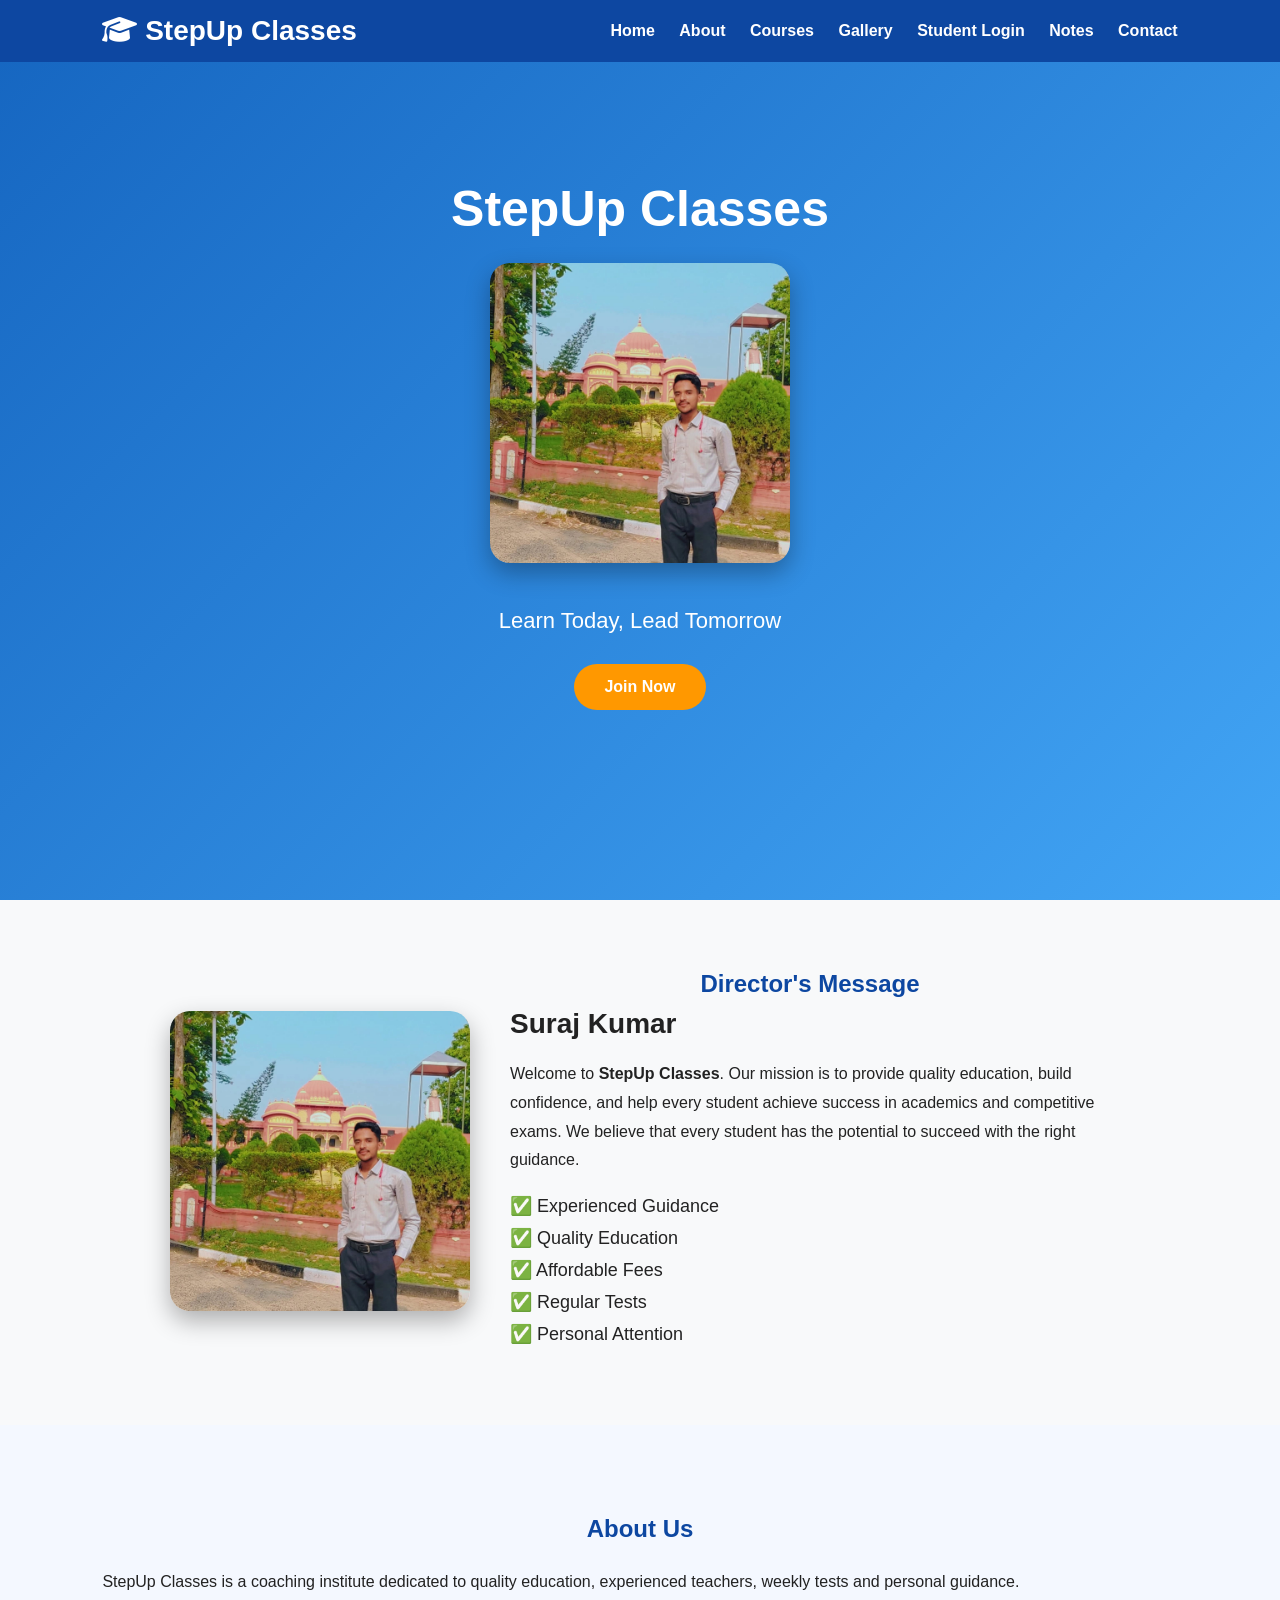
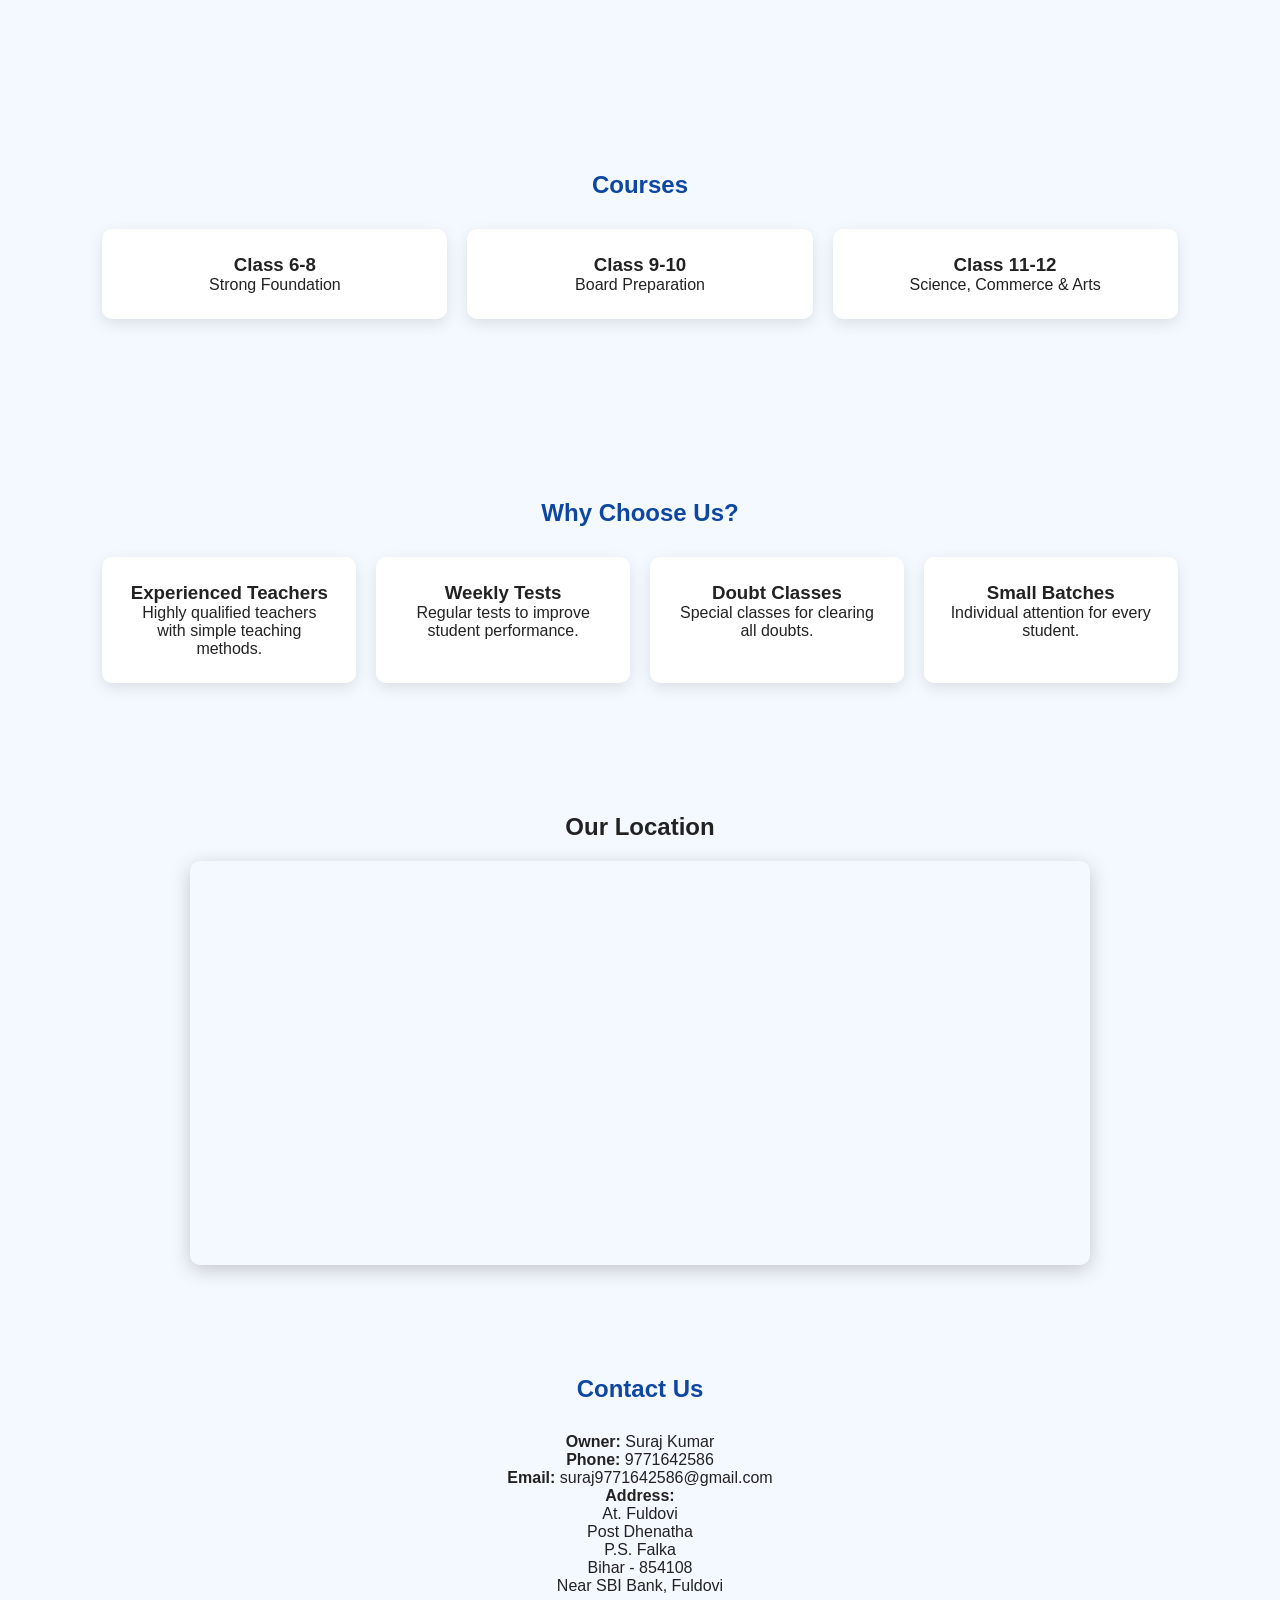
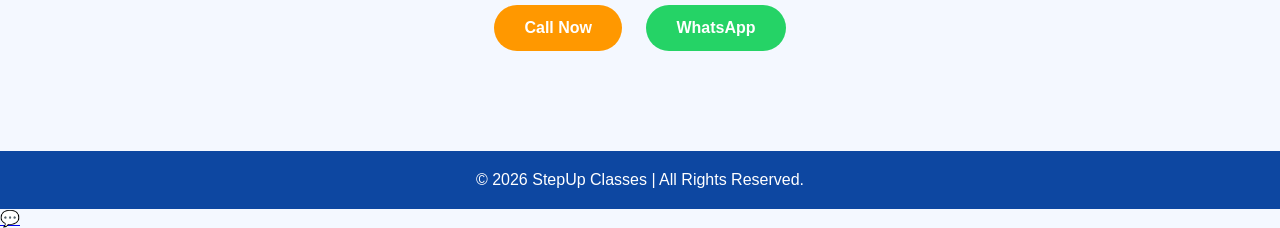
==== index.html @ 51f652c9 "Update index.html" ====
<!DOCTYPE html>
<html lang="en">
<head>
<meta charset="UTF-8">
<meta name="viewport" content="width=device-width, initial-scale=1.0">
<title>StepUp Classes | Coaching Institute</title>

<link rel="stylesheet" href="style.css">

<link rel="stylesheet"
href="https://cdnjs.cloudflare.com/ajax/libs/font-awesome/6.5.2/css/all.min.css">

</head>

<body>

<header>

<div class="logo">
<i class="fa-solid fa-graduation-cap"></i>
StepUp Classes
</div>
<nav>
<a href="#home">Home</a>
<a href="#about">About</a>
<a href="#courses">Courses</a>
<a href="gallery.html">Gallery</a>
<a href="login.html">Student Login</a>
<a href="notes.html">Notes</a>
<a href="#contact">Contact</a>
</nav>

</header>

<section class="hero" id="home">

<h1>StepUp Classes</h1>
<img src="WhatsApp Image 2026-07-27 at 7.44.07 PM.jpeg"
     alt="StepUp Classes"
     class="hero-image">
<p>
Learn Today, Lead Tomorrow
</p>

<a href="admission.html" class="btn">
Join Now
</a>

</section>
<section class="director">

<div class="director-image">
<img src="WhatsApp Image 2026-07-27 at 7.44.07 PM.jpeg" alt="Director">
</div>

<div class="director-content">
<h2>Director's Message</h2>

<h3>Suraj Kumar</h3>

<p>
Welcome to <strong>StepUp Classes</strong>.
Our mission is to provide quality education, build confidence,
and help every student achieve success in academics and competitive exams.
We believe that every student has the potential to succeed with the right guidance.
</p>

<ul>
<li>✅ Experienced Guidance</li>
<li>✅ Quality Education</li>
<li>✅ Affordable Fees</li>
<li>✅ Regular Tests</li>
<li>✅ Personal Attention</li>
</ul>

</div>

</section>
<section id="about">

<h2>About Us</h2>

<p>

StepUp Classes is a coaching institute dedicated to quality education, experienced teachers, weekly tests and personal guidance.

</p>

</section>

<section id="courses">

<h2>Courses</h2>

<div class="cards">

<div class="card">

<h3>Class 6-8</h3>

<p>

Strong Foundation

</p>

</div>

<div class="card">

<h3>Class 9-10</h3>

<p>

Board Preparation

</p>

</div>

<div class="card">

<h3>Class 11-12</h3>

<p>

Science, Commerce & Arts

</p>

</div>

</div>

</section><section id="features">

<h2>Why Choose Us?</h2>

<div class="cards">

<div class="card">
<h3>Experienced Teachers</h3>
<p>Highly qualified teachers with simple teaching methods.</p>
</div>

<div class="card">
<h3>Weekly Tests</h3>
<p>Regular tests to improve student performance.</p>
</div>

<div class="card">
<h3>Doubt Classes</h3>
<p>Special classes for clearing all doubts.</p>
</div>

<div class="card">
<h3>Small Batches</h3>
<p>Individual attention for every student.</p>
</div>

</div>

</section>

<h2 style="text-align:center; margin-top:40px;">Our Location</h2>

<div style="max-width:900px; margin:20px auto; border-radius:10px; overflow:hidden; box-shadow:0 5px 20px rgba(0,0,0,.2);">

<iframe
src="https://www.google.com/maps/embed?pb=!1m14!1m8!1m3!1d1498.0815189479695!2d87.39373389073462!3d25.626917360752053!3m2!1i1024!2i768!4f13.1!3m3!1m2!1s0x39f00300631150e9%3A0xb2e116ee1e59b1e3!2sSuraj%20place!5e1!3m2!1sen!2sin!4v1785159056121!5m2!1sen!2sin"
width="100%"
height="400"
style="border:0;"
allowfullscreen=""
loading="lazy"
referrerpolicy="strict-origin-when-cross-origin">
</iframe>

</div><section id="contact">

<h2>Contact Us</h2>

<p><strong>Owner:</strong> Suraj Kumar</p>

<p><strong>Phone:</strong> 9771642586</p>

<p><strong>Email:</strong> suraj9771642586@gmail.com</p>

<p>
<strong>Address:</strong><br>

At. Fuldovi<br>
Post Dhenatha<br>
P.S. Falka<br>
Bihar - 854108<br>
Near SBI Bank, Fuldovi

</p>

<a href="tel:9771642586" class="btn">Call Now</a>

<a href="https://wa.me/919771642586" class="btn whatsapp">WhatsApp</a>

</section>

<footer>

<p>© 2026 StepUp Classes | All Rights Reserved.</p>

</footer>

<script src="script.js"></script>
<a href="https://wa.me/919341167172" class="whatsapp-float" target="_blank">
    💬
</a>
</body>
</html>
---- style.css ----
*{
    margin:0;
    padding:0;
    box-sizing:border-box;
    font-family:Arial,sans-serif;
    scroll-behavior:smooth;
}

body{
    background:#f4f8ff;
    color:#222;
}

header{
    position:fixed;
    top:0;
    width:100%;
    background:#0d47a1;
    color:#fff;
    display:flex;
    justify-content:space-between;
    align-items:center;
    padding:15px 8%;
    z-index:1000;
}

.logo{
    font-size:28px;
    font-weight:bold;
}

nav a{
    color:#fff;
    text-decoration:none;
    margin-left:20px;
    font-weight:bold;
}

.hero{
    height:100vh;
    display:flex;
    flex-direction:column;
    justify-content:center;
    align-items:center;
    background:linear-gradient(135deg,#1565c0,#42a5f5);
    color:white;
    text-align:center;
    padding:20px;
}

.hero h1{
    font-size:50px;
}

.hero p{
    margin:20px 0;
    font-size:22px;
}

.btn{
    display:inline-block;
    padding:14px 30px;
    background:#ff9800;
    color:#fff;
    text-decoration:none;
    border-radius:30px;
    margin:10px;
    font-weight:bold;
}

.btn:hover{
    background:#e68900;
}

.whatsapp{
    background:#25D366;
}

section{
    padding:90px 8%;
}

section h2{
    text-align:center;
    color:#0d47a1;
    margin-bottom:30px;
}

.cards{
    display:grid;
    grid-template-columns:repeat(auto-fit,minmax(250px,1fr));
    gap:20px;
}

.card{
    background:white;
    padding:25px;
    border-radius:10px;
    box-shadow:0 5px 15px rgba(0,0,0,.1);
    text-align:center;
}

.card:hover{
    transform:translateY(-5px);
    transition:.3s;
}

#contact{
    text-align:center;
}

footer{
    background:#0d47a1;
    color:white;
    text-align:center;
    padding:20px;
}

@media(max-width:768px){

header{
flex-direction:column;
}

nav{
margin-top:10px;
}

nav a{
display:inline-block;
margin:8px;
}
.whatsapp-float{
position:fixed;
bottom:20px;
right:20px;
width:60px;
height:60px;
background:#25D366;
color:#fff;
border-radius:50%;
display:flex;
align-items:center;
justify-content:center;
font-size:30px;
text-decoration:none;
box-shadow:0 5px 15px rgba(0,0,0,.3);
z-index:999;
transition:.3s;
}

.whatsapp-float:hover{
transform:scale(1.1);
}
.hero h1{
font-size:35px;
}

}
.hero-image{
    display:block;
    width:300px;
    max-width:90%;
    margin:25px auto;
    border-radius:20px;
    box-shadow:0 10px 25px rgba(0,0,0,0.3);
}
.director{
display:flex;
align-items:center;
justify-content:center;
gap:40px;
padding:70px 10%;
flex-wrap:wrap;
background:#f8f9fa;
}

.director-image img{
width:300px;
border-radius:20px;
box-shadow:0 10px 25px rgba(0,0,0,.3);
}

.director-content{
max-width:600px;
}

.director-content h2{
color:#0d47a1;
margin-bottom:10px;
}

.director-content h3{
margin-bottom:20px;
font-size:28px;
}

.director-content p{
line-height:1.8;
margin-bottom:20px;
}

.director-content ul{
list-style:none;
padding:0;
}

.director-content li{
margin:10px 0;
font-size:18px;
}

@media(max-width:768px){
.director{
text-align:center;
}
.director-image img{
width:220px;
}
}
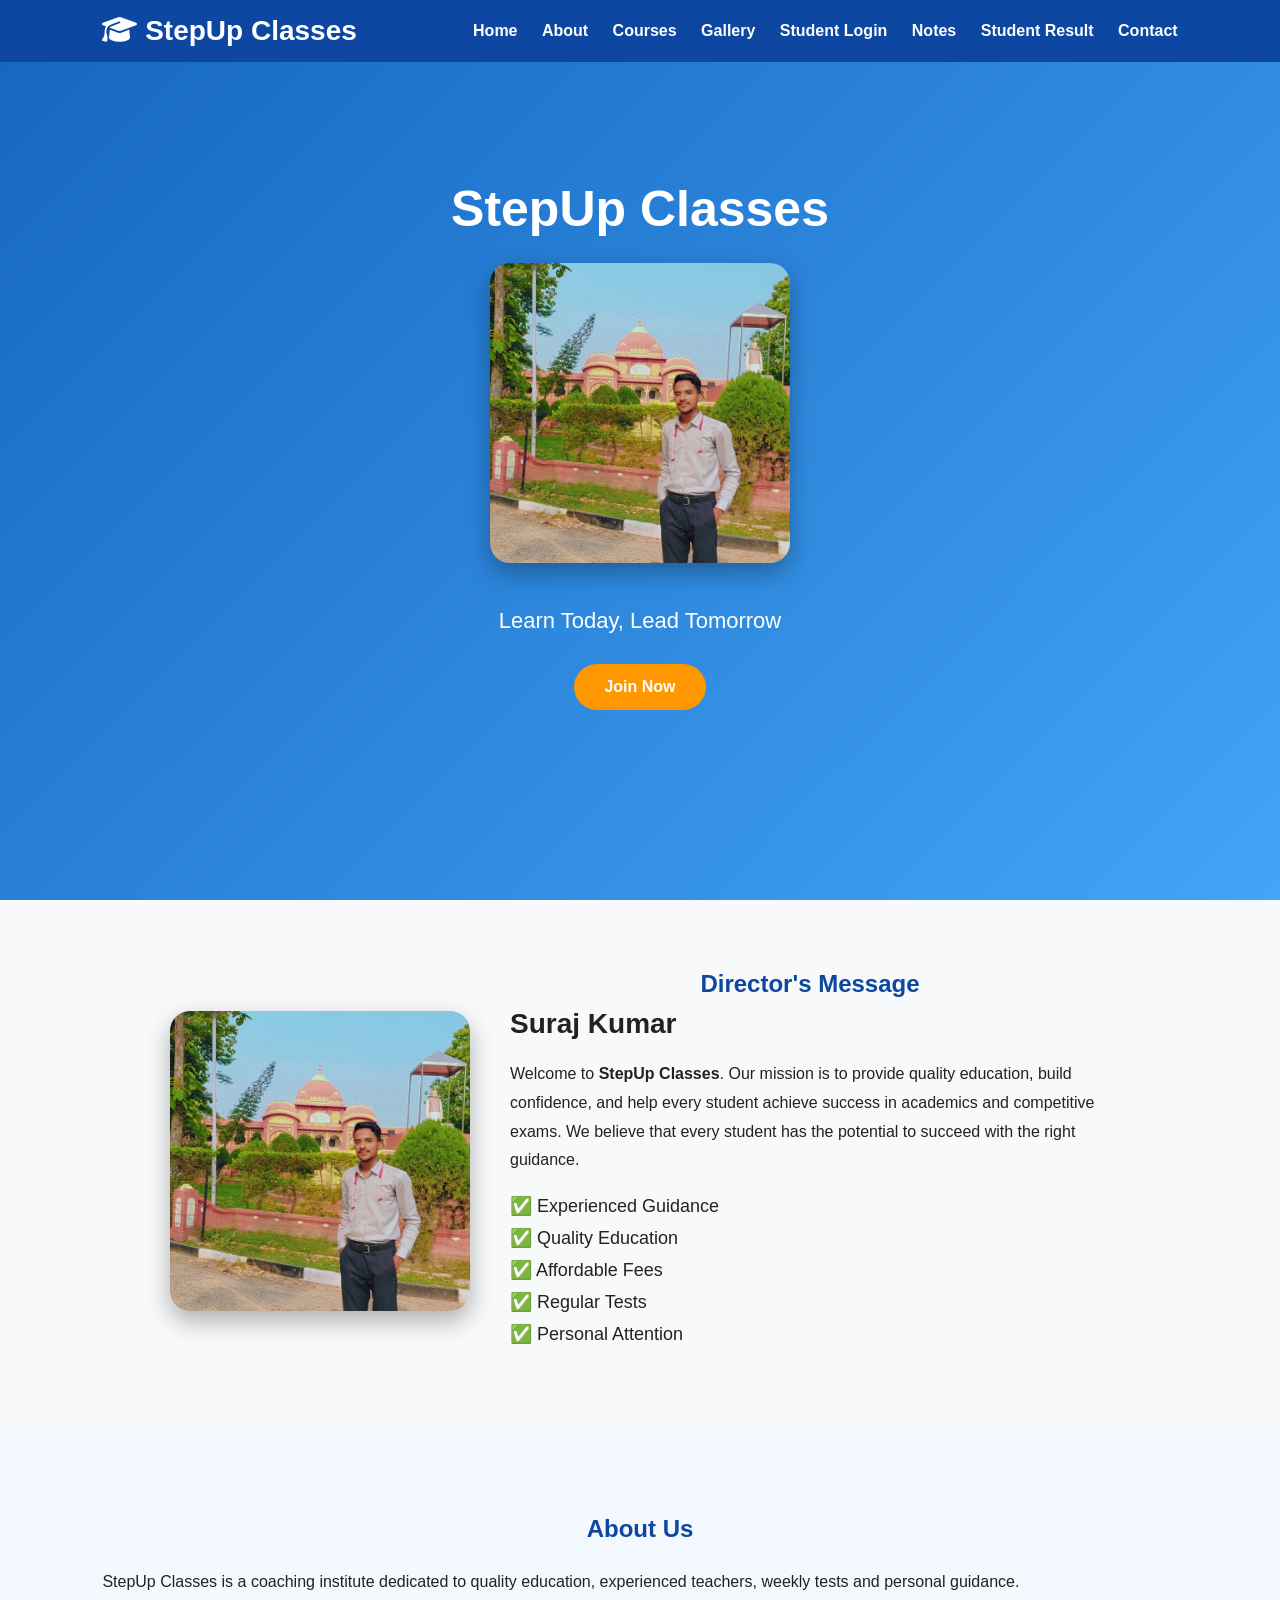
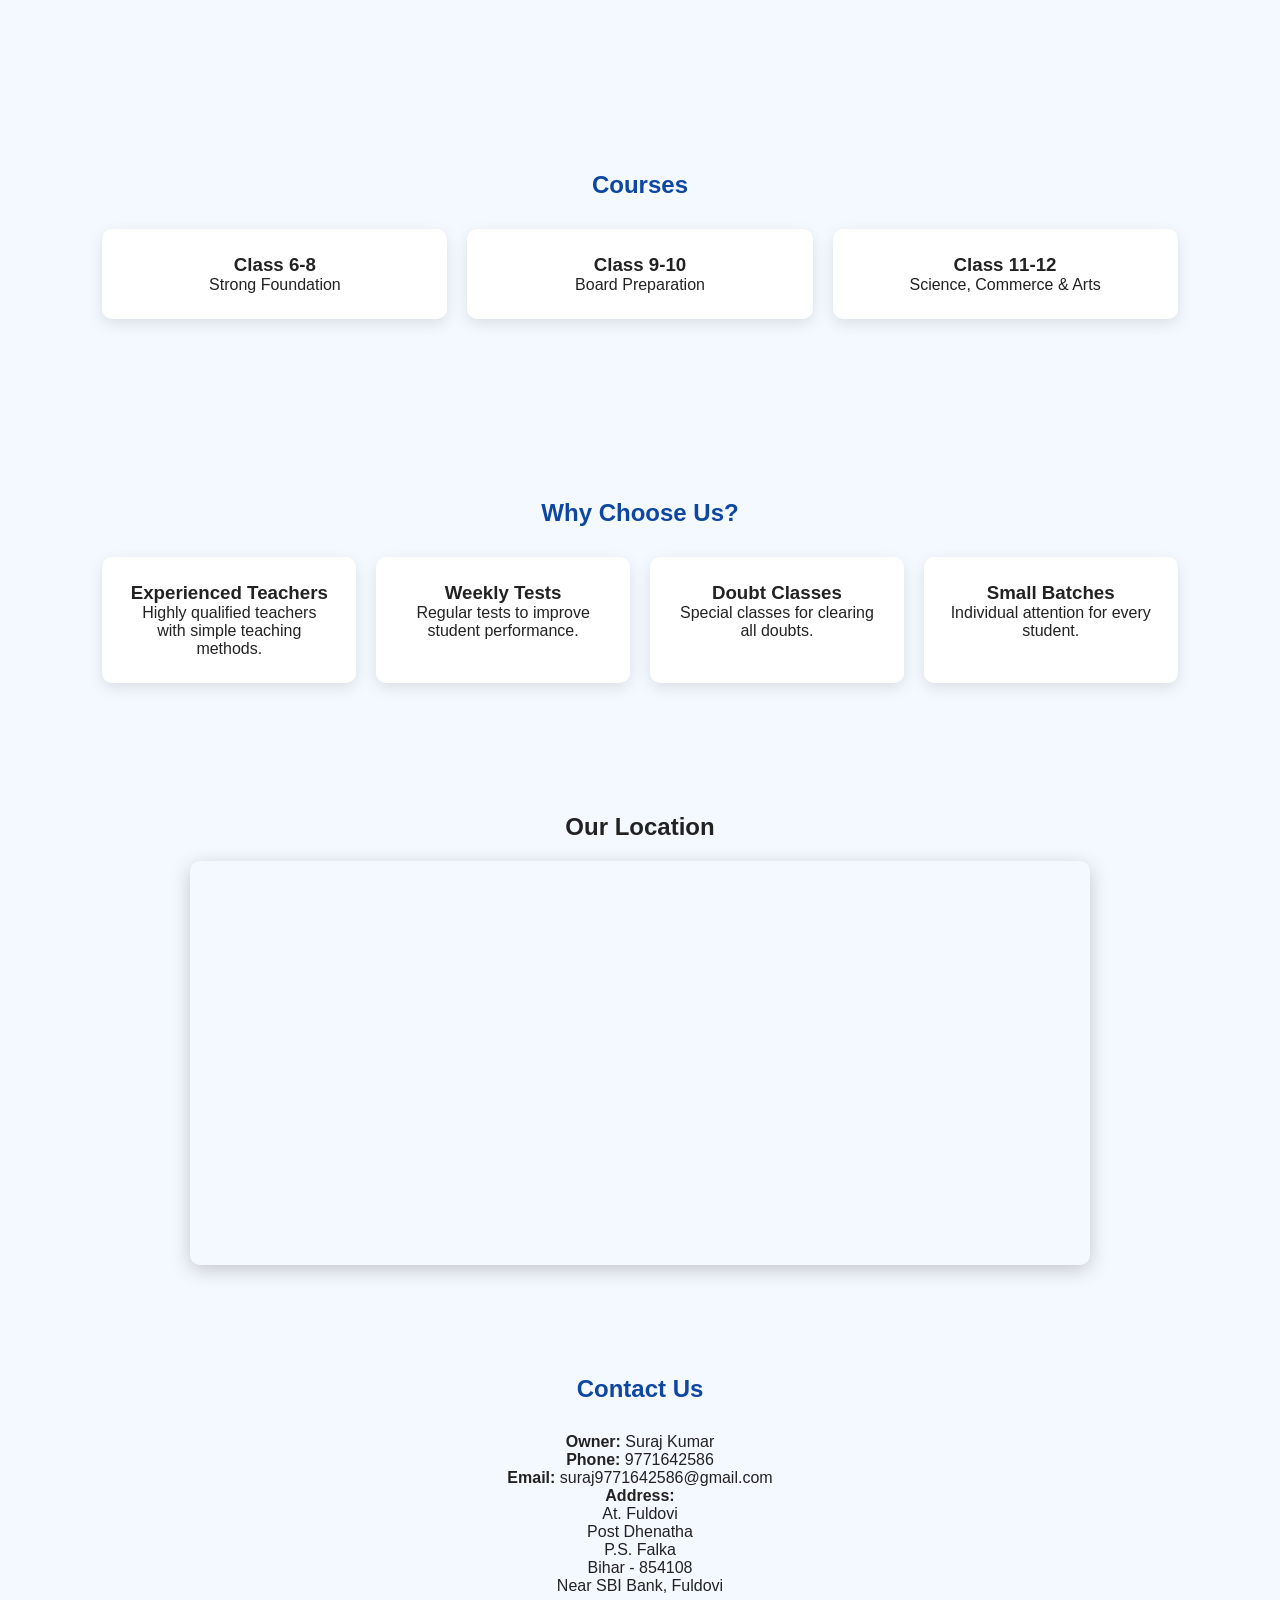
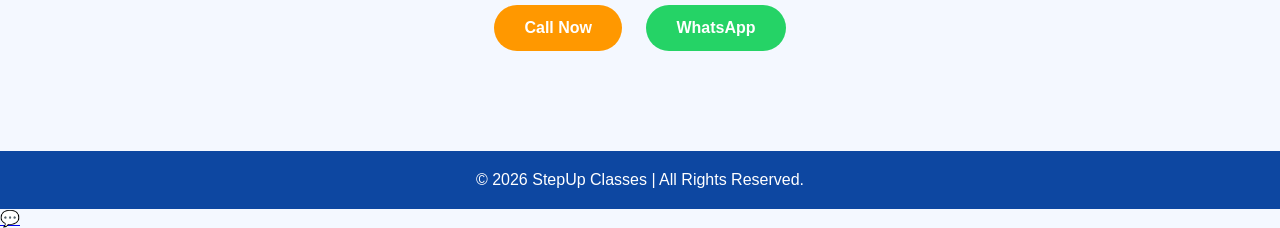
==== commit 5c45a3bf: "Update index.html" ====
--- a/index.html
+++ b/index.html
@@ -27,6 +27,7 @@
 <a href="gallery.html">Gallery</a>
 <a href="login.html">Student Login</a>
 <a href="notes.html">Notes</a>
+<a href="result.html">Student Result</a>
 <a href="#contact">Contact</a>
 </nav>
 
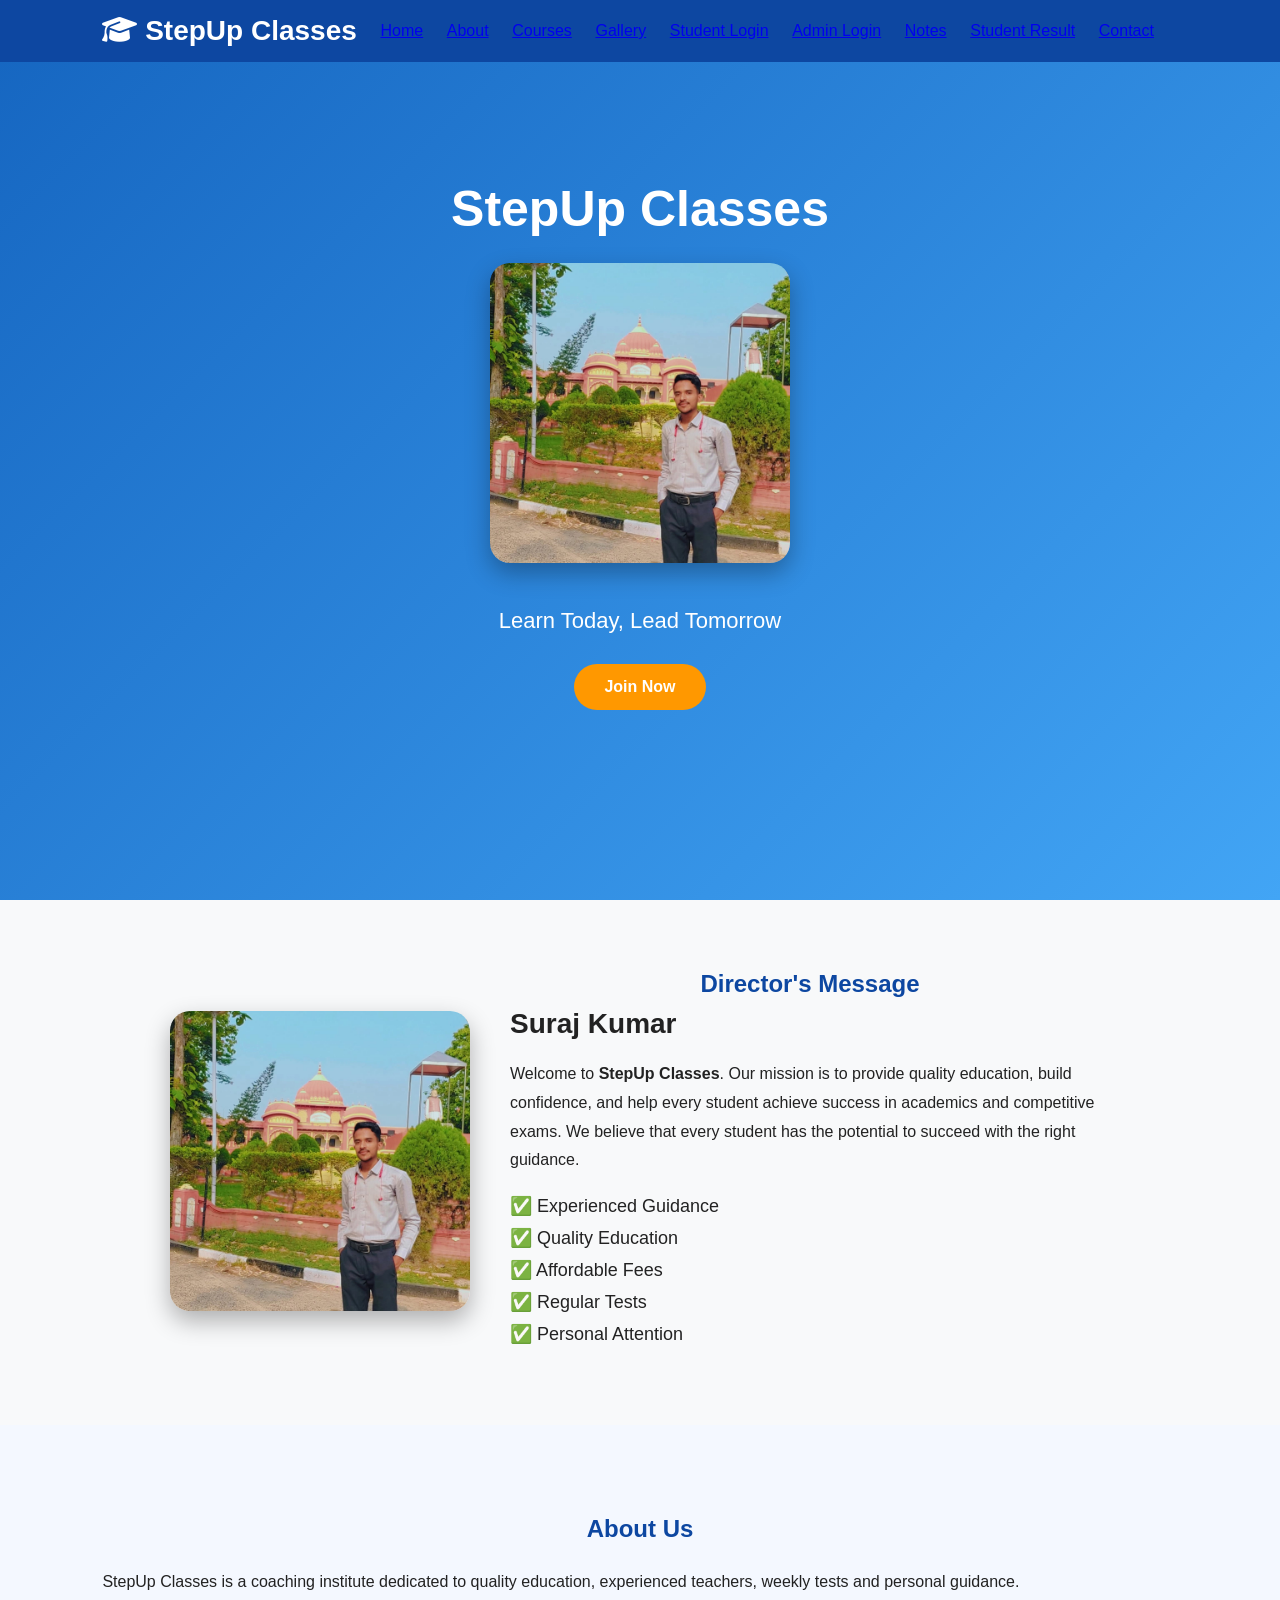
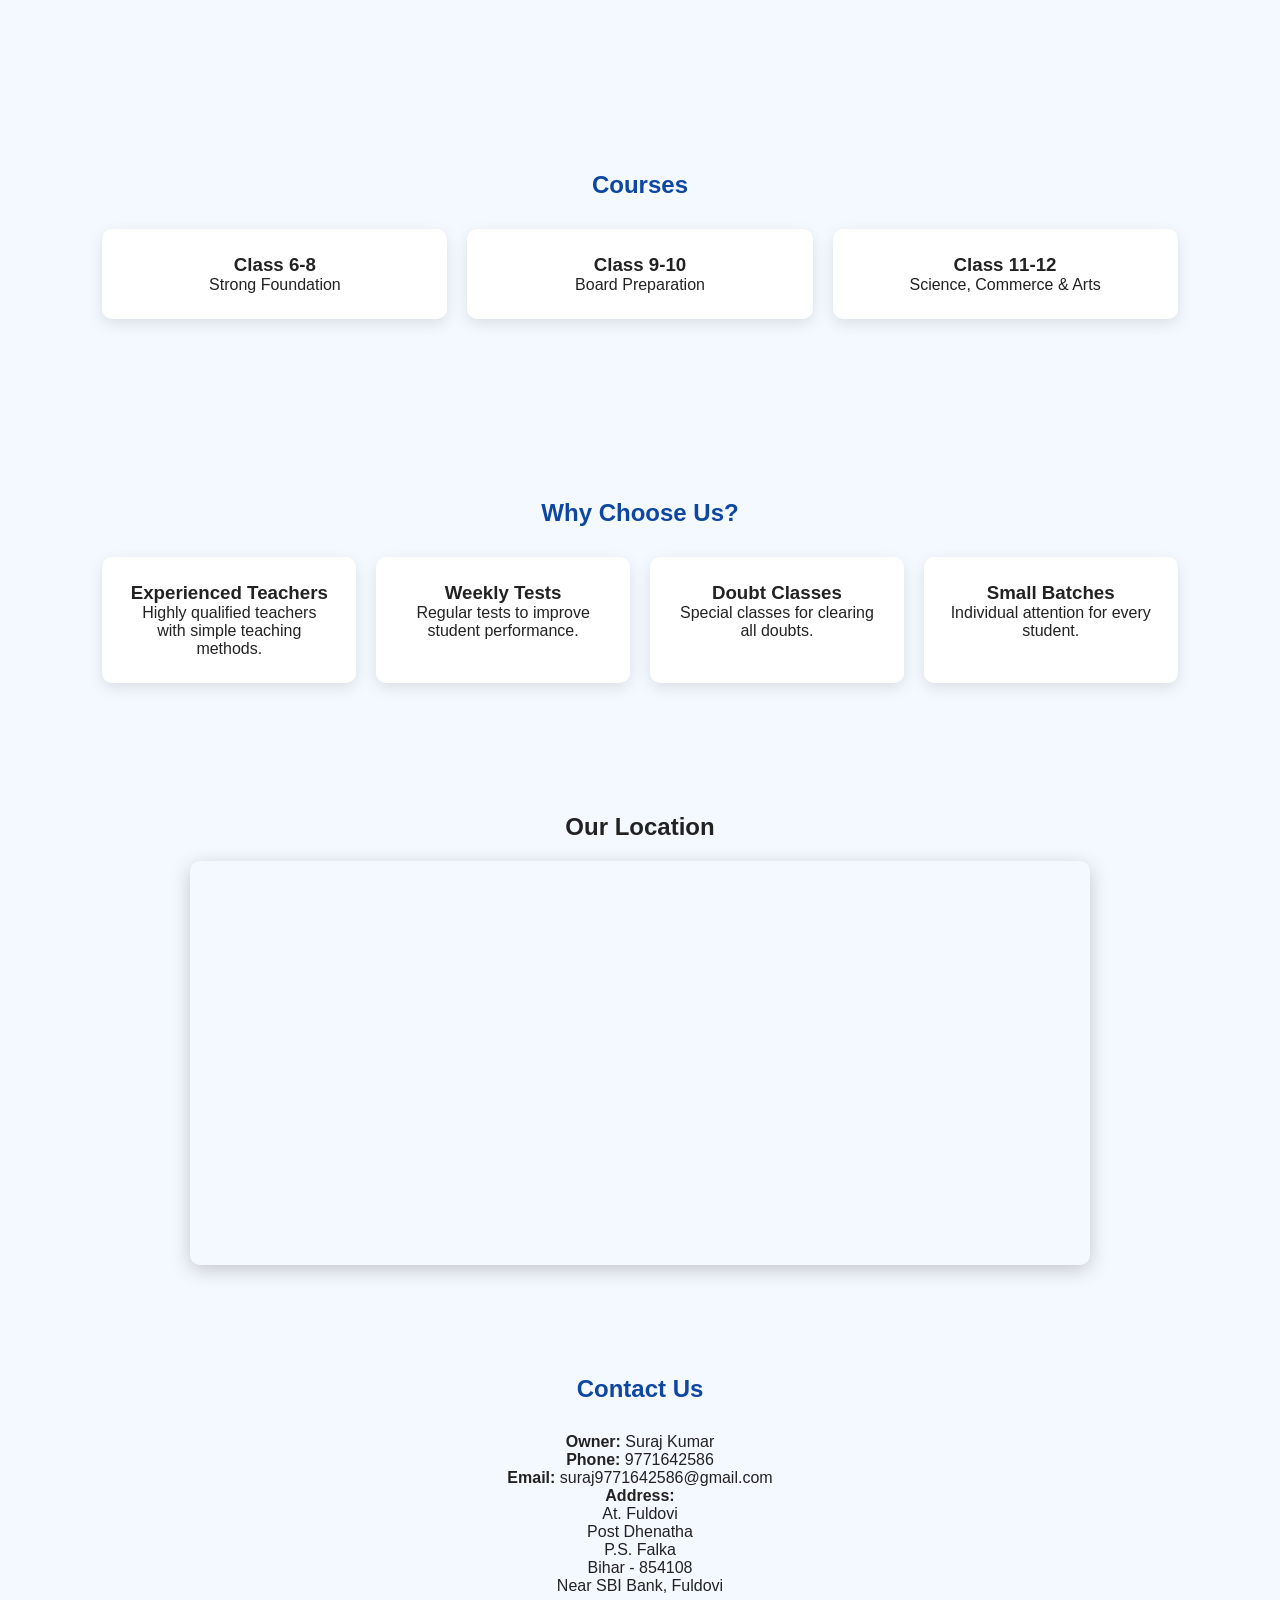
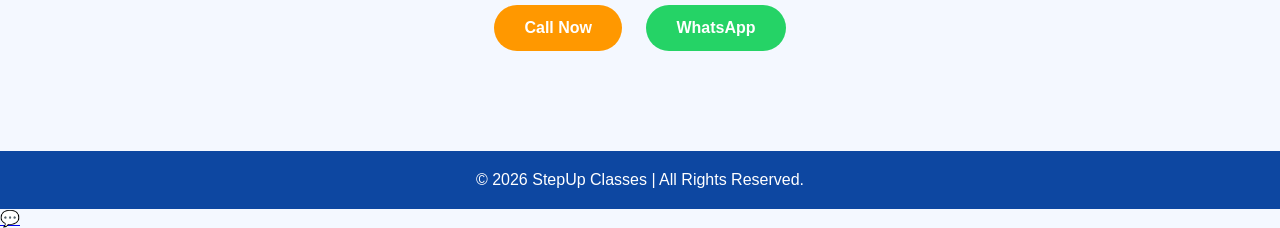
==== commit bc7d05bb: "Update index.html" ====
--- a/index.html
+++ b/index.html
@@ -3,8 +3,22 @@
 <head>
 <meta charset="UTF-8">
 <meta name="viewport" content="width=device-width, initial-scale=1.0">
-<title>StepUp Classes | Coaching Institute</title>
-
+<title>StepUp Classes | Best Coaching Institute in Fuldovi, Bihar</title>
+<meta name="description" content="StepUp Classes - Best Coaching Institute in Fuldovi, Falka, Katihar, Bihar. Classes 6 to 12, Board Preparation, Weekly Tests, Study Notes and Personal Guidance.">
+
+<meta name="keywords" content="StepUp Classes, Coaching Institute, Fuldovi, Falka, Katihar, Bihar, Class 6, Class 7, Class 8, Class 9, Class 10, Class 11, Class 12, Tuition, Board Exam">
+
+<meta name="author" content="Suraj Kumar">
+
+<meta name="robots" content="index, follow">
+
+<meta property="og:title" content="StepUp Classes">
+
+<meta property="og:description" content="Best Coaching Institute for Classes 6 to 12 in Fuldovi, Bihar.">
+
+<meta property="og:type" content="website">
+
+<meta property="og:image" content="WhatsApp Image 2026-07-27 at 7.44.07 PM.jpeg">
 <link rel="stylesheet" href="style.css">
 
 <link rel="stylesheet"
@@ -20,15 +34,17 @@
 <i class="fa-solid fa-graduation-cap"></i>
 StepUp Classes
 </div>
-<nav>
 <a href="#home">Home</a>
 <a href="#about">About</a>
 <a href="#courses">Courses</a>
 <a href="gallery.html">Gallery</a>
 <a href="login.html">Student Login</a>
+<a href="admin-dashboard.html">Admin Login</a>
 <a href="notes.html">Notes</a>
 <a href="result.html">Student Result</a>
-<a href="#contact">Contact</a>
+<a href="#contact">Contact</a>     
+<nav>
+
 </nav>
 
 </header>
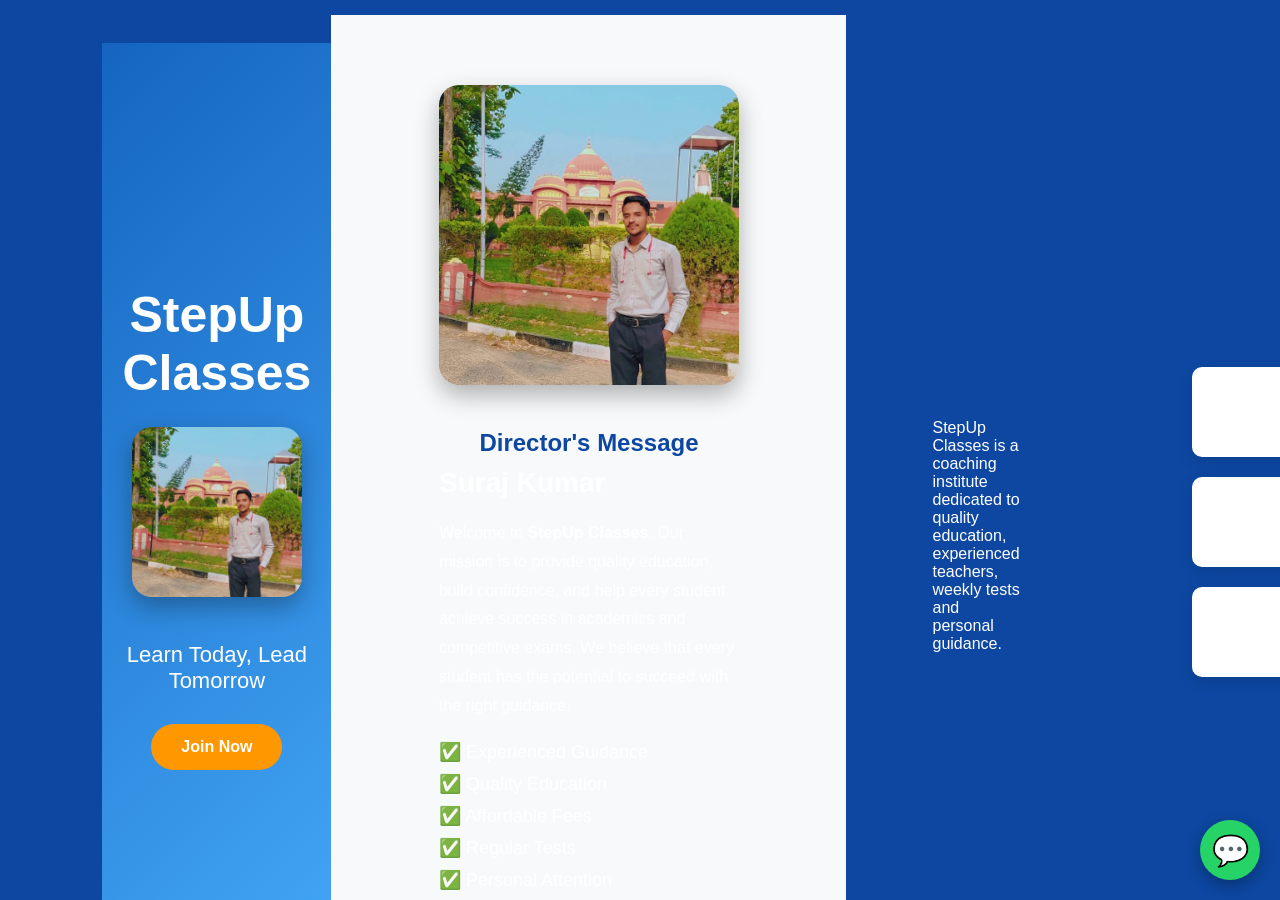
==== commit 8173f983: "Update index.html" ====
--- a/index.html
+++ b/index.html
@@ -25,29 +25,31 @@
 href="https://cdnjs.cloudflare.com/ajax/libs/font-awesome/6.5.2/css/all.min.css">
 
 </head>
+     
+<header>
+    <div class="logo">
+        <i class="fa-solid fa-graduation-cap"></i>
+        StepUp Classes
+    </div>
+
+    <nav>
+        <a href="#home">Home</a>
+        <a href="#about">About</a>
+        <a href="#courses">Courses</a>
+        <a href="gallery.html">Gallery</a>
+        <a href="login.html">Student Login</a>
+        <a href="admin-dashboard.html">Admin Login</a>
+        <a href="notes.html">Notes</a>
+        <a href="result.html">Student Result</a>
+        <a href="#contact">Contact</a>
+    </nav>
+</header>
+
 
 <body>
 
 <header>
 
-<div class="logo">
-<i class="fa-solid fa-graduation-cap"></i>
-StepUp Classes
-</div>
-<a href="#home">Home</a>
-<a href="#about">About</a>
-<a href="#courses">Courses</a>
-<a href="gallery.html">Gallery</a>
-<a href="login.html">Student Login</a>
-<a href="admin-dashboard.html">Admin Login</a>
-<a href="notes.html">Notes</a>
-<a href="result.html">Student Result</a>
-<a href="#contact">Contact</a>     
-<nav>
-
-</nav>
-
-</header>
 
 <section class="hero" id="home">
 
--- a/style.css
+++ b/style.css
@@ -1,220 +1,250 @@
-*{
-    margin:0;
-    padding:0;
-    box-sizing:border-box;
-    font-family:Arial,sans-serif;
-    scroll-behavior:smooth;
-}
-
-body{
-    background:#f4f8ff;
-    color:#222;
-}
-
-header{
-    position:fixed;
-    top:0;
-    width:100%;
-    background:#0d47a1;
-    color:#fff;
-    display:flex;
-    justify-content:space-between;
-    align-items:center;
-    padding:15px 8%;
-    z-index:1000;
-}
-
-.logo{
-    font-size:28px;
-    font-weight:bold;
-}
-
-nav a{
-    color:#fff;
-    text-decoration:none;
-    margin-left:20px;
-    font-weight:bold;
-}
-
-.hero{
-    height:100vh;
-    display:flex;
-    flex-direction:column;
-    justify-content:center;
-    align-items:center;
-    background:linear-gradient(135deg,#1565c0,#42a5f5);
-    color:white;
-    text-align:center;
-    padding:20px;
-}
-
-.hero h1{
-    font-size:50px;
-}
-
-.hero p{
-    margin:20px 0;
-    font-size:22px;
-}
-
-.btn{
-    display:inline-block;
-    padding:14px 30px;
-    background:#ff9800;
-    color:#fff;
-    text-decoration:none;
-    border-radius:30px;
-    margin:10px;
-    font-weight:bold;
-}
-
-.btn:hover{
-    background:#e68900;
-}
-
-.whatsapp{
-    background:#25D366;
-}
-
-section{
-    padding:90px 8%;
-}
-
-section h2{
-    text-align:center;
-    color:#0d47a1;
-    margin-bottom:30px;
-}
-
-.cards{
-    display:grid;
-    grid-template-columns:repeat(auto-fit,minmax(250px,1fr));
-    gap:20px;
-}
-
-.card{
-    background:white;
-    padding:25px;
-    border-radius:10px;
-    box-shadow:0 5px 15px rgba(0,0,0,.1);
-    text-align:center;
-}
-
-.card:hover{
-    transform:translateY(-5px);
-    transition:.3s;
-}
-
-#contact{
-    text-align:center;
-}
-
-footer{
-    background:#0d47a1;
-    color:white;
-    text-align:center;
-    padding:20px;
-}
-
-@media(max-width:768px){
-
-header{
-flex-direction:column;
-}
-
-nav{
-margin-top:10px;
-}
-
-nav a{
-display:inline-block;
-margin:8px;
-}
-.whatsapp-float{
-position:fixed;
-bottom:20px;
-right:20px;
-width:60px;
-height:60px;
-background:#25D366;
-color:#fff;
-border-radius:50%;
-display:flex;
-align-items:center;
-justify-content:center;
-font-size:30px;
-text-decoration:none;
-box-shadow:0 5px 15px rgba(0,0,0,.3);
-z-index:999;
-transition:.3s;
-}
-
-.whatsapp-float:hover{
-transform:scale(1.1);
-}
-.hero h1{
-font-size:35px;
-}
-
-}
-.hero-image{
-    display:block;
-    width:300px;
-    max-width:90%;
-    margin:25px auto;
-    border-radius:20px;
-    box-shadow:0 10px 25px rgba(0,0,0,0.3);
-}
-.director{
-display:flex;
-align-items:center;
-justify-content:center;
-gap:40px;
-padding:70px 10%;
-flex-wrap:wrap;
-background:#f8f9fa;
-}
-
-.director-image img{
-width:300px;
-border-radius:20px;
-box-shadow:0 10px 25px rgba(0,0,0,.3);
-}
-
-.director-content{
-max-width:600px;
-}
-
-.director-content h2{
-color:#0d47a1;
-margin-bottom:10px;
-}
-
-.director-content h3{
-margin-bottom:20px;
-font-size:28px;
-}
-
-.director-content p{
-line-height:1.8;
-margin-bottom:20px;
-}
-
-.director-content ul{
-list-style:none;
-padding:0;
-}
-
-.director-content li{
-margin:10px 0;
-font-size:18px;
-}
-
-@media(max-width:768px){
-.director{
-text-align:center;
-}
-.director-image img{
-width:220px;
-}
-}
+
+* {
+    margin: 0;
+    padding: 0;
+    box-sizing: border-box;
+    font-family: Arial, sans-serif;
+    scroll-behavior: smooth;
+}
+
+body {
+    background: #f4f8ff;
+    color: #222;
+}
+
+/* HEADER */
+header {
+    position: fixed;
+    top: 0;
+    width: 100%;
+    background: #0d47a1;
+    color: #fff;
+    display: flex;
+    justify-content: space-between;
+    align-items: center;
+    padding: 15px 8%;
+    z-index: 1000;
+}
+
+.logo {
+    font-size: 28px;
+    font-weight: bold;
+}
+
+/* NAVIGATION MENU */
+header nav {
+    display: flex;
+    align-items: center;
+    flex-wrap: wrap;
+}
+
+header nav a,
+header nav a:link,
+header nav a:visited {
+    color: #ffffff !important;
+    text-decoration: none !important;
+    margin-left: 20px;
+    font-weight: bold;
+}
+
+header nav a:hover,
+header nav a:focus {
+    color: #ffcc00 !important;
+    text-decoration: underline !important;
+}
+
+/* HERO SECTION */
+.hero {
+    min-height: 100vh;
+    display: flex;
+    flex-direction: column;
+    justify-content: center;
+    align-items: center;
+    background: linear-gradient(135deg, #1565c0, #42a5f5);
+    color: white;
+    text-align: center;
+    padding: 100px 20px 20px;
+}
+
+.hero h1 {
+    font-size: 50px;
+}
+
+.hero p {
+    margin: 20px 0;
+    font-size: 22px;
+}
+
+.hero-image {
+    display: block;
+    width: 300px;
+    max-width: 90%;
+    margin: 25px auto;
+    border-radius: 20px;
+    box-shadow: 0 10px 25px rgba(0,0,0,0.3);
+}
+
+/* BUTTON */
+.btn {
+    display: inline-block;
+    padding: 14px 30px;
+    background: #ff9800;
+    color: #fff;
+    text-decoration: none;
+    border-radius: 30px;
+    margin: 10px;
+    font-weight: bold;
+}
+
+.btn:hover {
+    background: #e68900;
+}
+
+.whatsapp {
+    background: #25D366;
+}
+
+/* SECTIONS */
+section {
+    padding: 90px 8%;
+}
+
+section h2 {
+    text-align: center;
+    color: #0d47a1;
+    margin-bottom: 30px;
+}
+
+/* CARDS */
+.cards {
+    display: grid;
+    grid-template-columns: repeat(auto-fit, minmax(250px, 1fr));
+    gap: 20px;
+}
+
+.card {
+    background: white;
+    padding: 25px;
+    border-radius: 10px;
+    box-shadow: 0 5px 15px rgba(0,0,0,.1);
+    text-align: center;
+}
+
+.card:hover {
+    transform: translateY(-5px);
+    transition: .3s;
+}
+
+/* CONTACT */
+#contact {
+    text-align: center;
+}
+
+/* FOOTER */
+footer {
+    background: #0d47a1;
+    color: white;
+    text-align: center;
+    padding: 20px;
+}
+
+/* WHATSAPP FLOAT BUTTON */
+.whatsapp-float {
+    position: fixed;
+    bottom: 20px;
+    right: 20px;
+    width: 60px;
+    height: 60px;
+    background: #25D366;
+    color: #fff;
+    border-radius: 50%;
+    display: flex;
+    align-items: center;
+    justify-content: center;
+    font-size: 30px;
+    text-decoration: none;
+    box-shadow: 0 5px 15px rgba(0,0,0,.3);
+    z-index: 999;
+    transition: .3s;
+}
+
+.whatsapp-float:hover {
+    transform: scale(1.1);
+}
+
+/* DIRECTOR SECTION */
+.director {
+    display: flex;
+    align-items: center;
+    justify-content: center;
+    gap: 40px;
+    padding: 70px 10%;
+    flex-wrap: wrap;
+    background: #f8f9fa;
+}
+
+.director-image img {
+    width: 300px;
+    border-radius: 20px;
+    box-shadow: 0 10px 25px rgba(0,0,0,.3);
+}
+
+.director-content {
+    max-width: 600px;
+}
+
+.director-content h2 {
+    color: #0d47a1;
+    margin-bottom: 10px;
+}
+
+.director-content h3 {
+    margin-bottom: 20px;
+    font-size: 28px;
+}
+
+.director-content p {
+    line-height: 1.8;
+    margin-bottom: 20px;
+}
+
+.director-content ul {
+    list-style: none;
+    padding: 0;
+}
+
+.director-content li {
+    margin: 10px 0;
+    font-size: 18px;
+}
+
+/* MOBILE RESPONSIVE */
+@media (max-width: 768px) {
+    header {
+        flex-direction: column;
+        padding: 12px 4%;
+    }
+
+    nav {
+        margin-top: 10px;
+        justify-content: center;
+    }
+
+    header nav a {
+        display: inline-block;
+        margin: 8px !important;
+        font-size: 14px;
+    }
+
+    .hero h1 {
+        font-size: 35px;
+    }
+
+    .director {
+        text-align: center;
+    }
+
+    .director-image img {
+        width: 220px;
+    }
+}
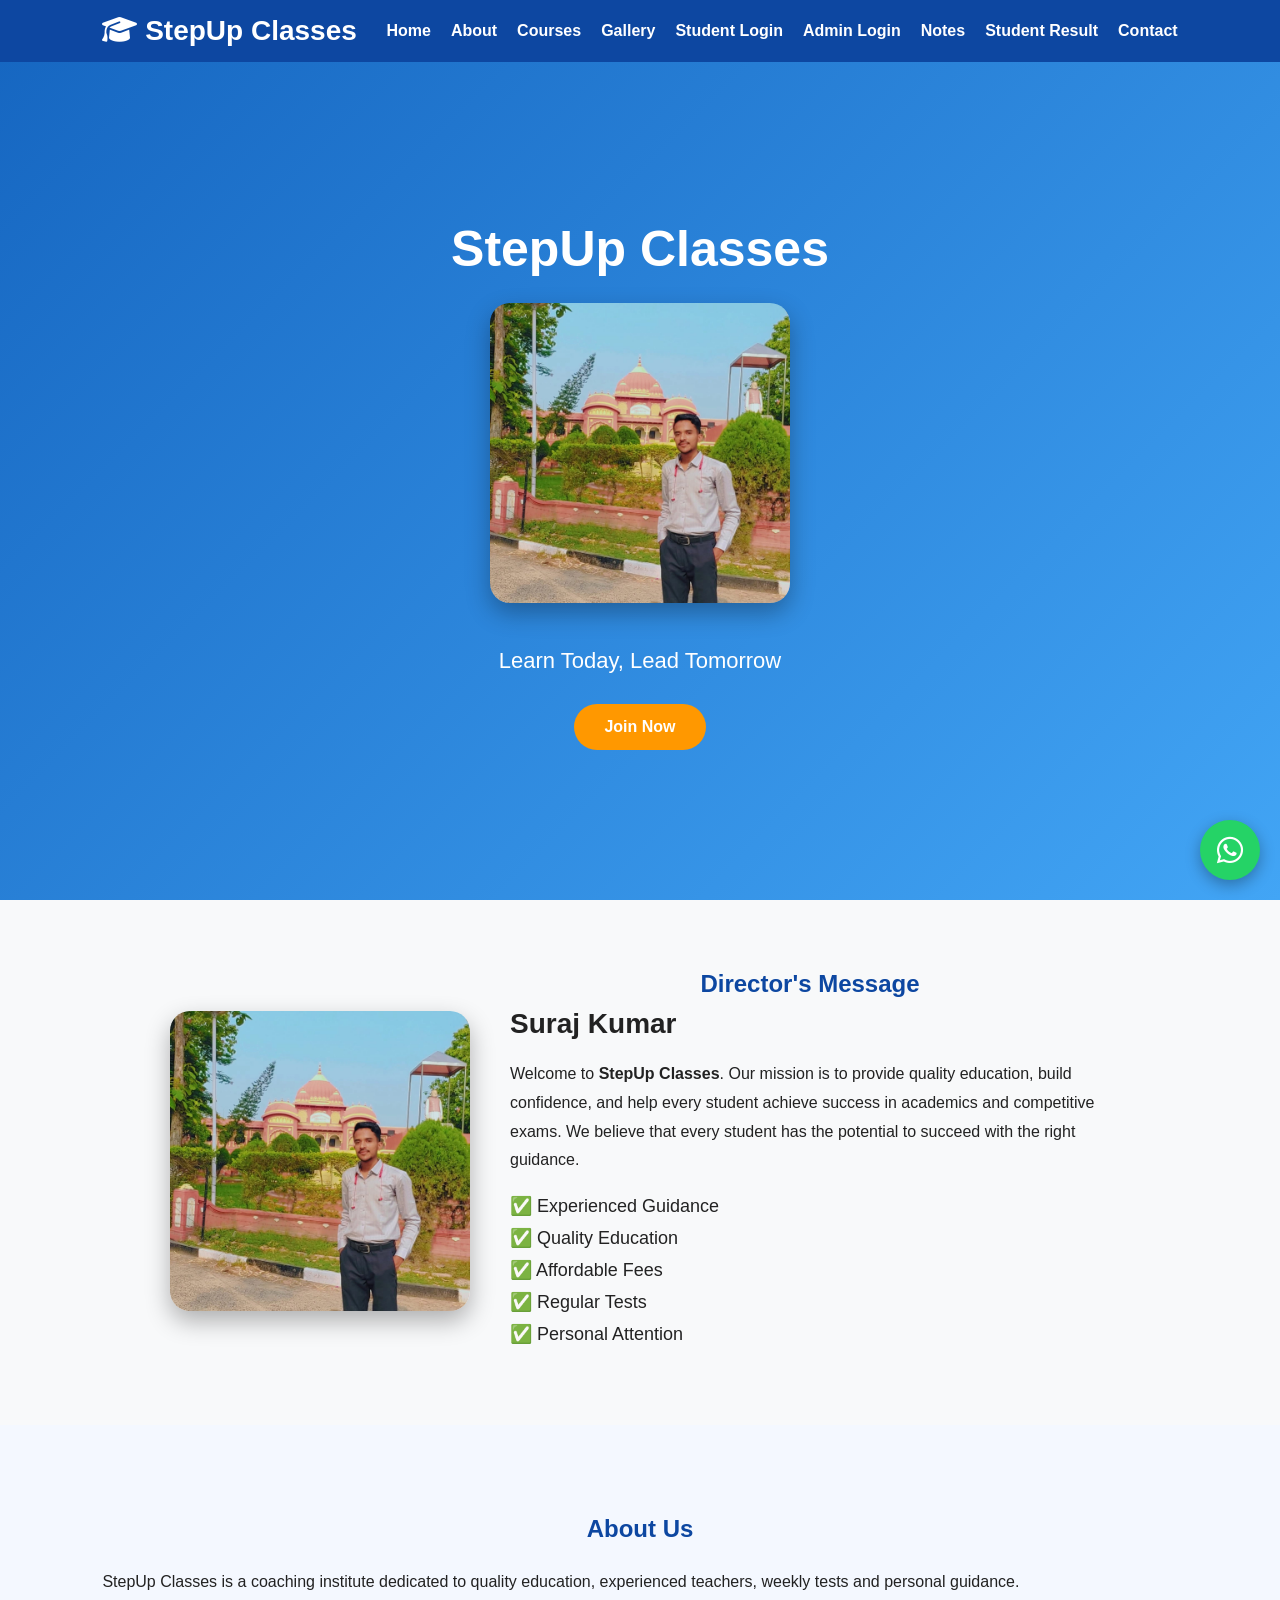
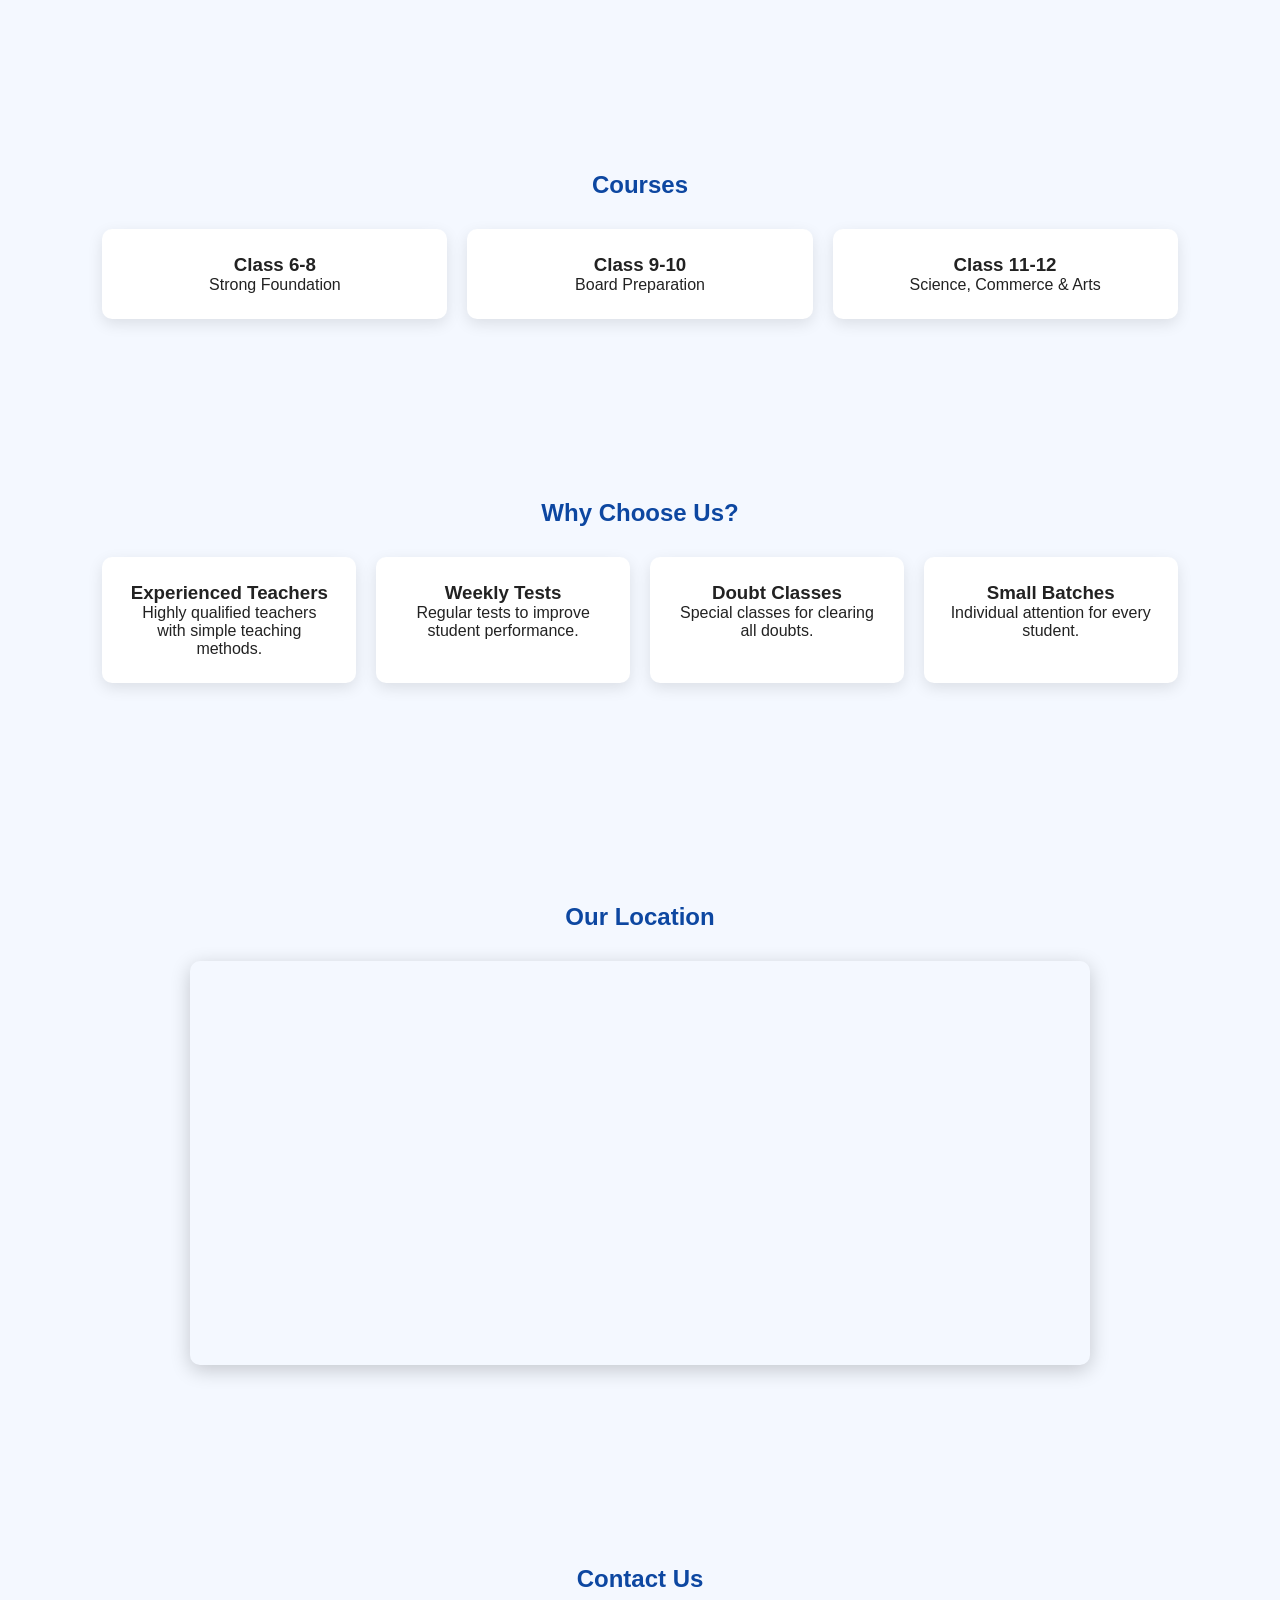
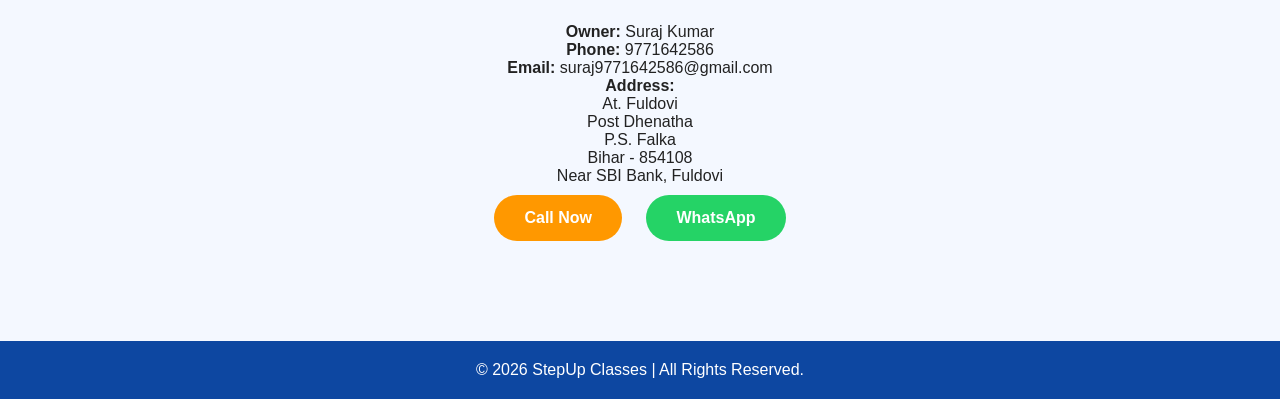
==== commit 3451e760: "Update index.html" ====
--- a/index.html
+++ b/index.html
@@ -1,32 +1,37 @@
+
 <!DOCTYPE html>
 <html lang="en">
+
 <head>
 <meta charset="UTF-8">
 <meta name="viewport" content="width=device-width, initial-scale=1.0">
+
 <title>StepUp Classes | Best Coaching Institute in Fuldovi, Bihar</title>
-<meta name="description" content="StepUp Classes - Best Coaching Institute in Fuldovi, Falka, Katihar, Bihar. Classes 6 to 12, Board Preparation, Weekly Tests, Study Notes and Personal Guidance.">
+
+<meta name="description" content="StepUp Classes - Coaching Institute in Fuldovi, Falka, Katihar, Bihar. Classes 6 to 12, Board Preparation, Weekly Tests, Study Notes and Personal Guidance.">
 
 <meta name="keywords" content="StepUp Classes, Coaching Institute, Fuldovi, Falka, Katihar, Bihar, Class 6, Class 7, Class 8, Class 9, Class 10, Class 11, Class 12, Tuition, Board Exam">
 
 <meta name="author" content="Suraj Kumar">
-
 <meta name="robots" content="index, follow">
 
 <meta property="og:title" content="StepUp Classes">
-
-<meta property="og:description" content="Best Coaching Institute for Classes 6 to 12 in Fuldovi, Bihar.">
-
+<meta property="og:description" content="Coaching Institute for Classes 6 to 12 in Fuldovi, Bihar.">
 <meta property="og:type" content="website">
-
 <meta property="og:image" content="WhatsApp Image 2026-07-27 at 7.44.07 PM.jpeg">
+
 <link rel="stylesheet" href="style.css">
 
-<link rel="stylesheet"
-href="https://cdnjs.cloudflare.com/ajax/libs/font-awesome/6.5.2/css/all.min.css">
+<link rel="stylesheet" href="https://cdnjs.cloudflare.com/ajax/libs/font-awesome/6.5.2/css/all.min.css">
 
 </head>
-     
+
+<body>
+
+<!-- HEADER AND NAVIGATION -->
+
 <header>
+
     <div class="logo">
         <i class="fa-solid fa-graduation-cap"></i>
         StepUp Classes
@@ -43,194 +48,212 @@
         <a href="result.html">Student Result</a>
         <a href="#contact">Contact</a>
     </nav>
+
 </header>
 
-
-<body>
-
-<header>
-
+<!-- HOME SECTION -->
 
 <section class="hero" id="home">
 
-<h1>StepUp Classes</h1>
-<img src="WhatsApp Image 2026-07-27 at 7.44.07 PM.jpeg"
-     alt="StepUp Classes"
-     class="hero-image">
-<p>
-Learn Today, Lead Tomorrow
-</p>
-
-<a href="admission.html" class="btn">
-Join Now
+    <h1>StepUp Classes</h1>
+
+    <img
+        src="WhatsApp Image 2026-07-27 at 7.44.07 PM.jpeg"
+        alt="StepUp Classes"
+        class="hero-image"
+    >
+
+    <p>Learn Today, Lead Tomorrow</p>
+
+    <a href="admission.html" class="btn">
+        Join Now
+    </a>
+
+</section>
+
+<!-- DIRECTOR SECTION -->
+
+<section class="director">
+
+    <div class="director-image">
+        <img
+            src="WhatsApp Image 2026-07-27 at 7.44.07 PM.jpeg"
+            alt="Director"
+        >
+    </div>
+
+    <div class="director-content">
+
+        <h2>Director's Message</h2>
+
+        <h3>Suraj Kumar</h3>
+
+        <p>
+            Welcome to <strong>StepUp Classes</strong>.
+            Our mission is to provide quality education, build confidence,
+            and help every student achieve success in academics and competitive exams.
+            We believe that every student has the potential to succeed with the right guidance.
+        </p>
+
+        <ul>
+            <li>✅ Experienced Guidance</li>
+            <li>✅ Quality Education</li>
+            <li>✅ Affordable Fees</li>
+            <li>✅ Regular Tests</li>
+            <li>✅ Personal Attention</li>
+        </ul>
+
+    </div>
+
+</section>
+
+<!-- ABOUT SECTION -->
+
+<section id="about">
+
+    <h2>About Us</h2>
+
+    <p>
+        StepUp Classes is a coaching institute dedicated to quality education,
+        experienced teachers, weekly tests and personal guidance.
+    </p>
+
+</section>
+
+<!-- COURSES SECTION -->
+
+<section id="courses">
+
+    <h2>Courses</h2>
+
+    <div class="cards">
+
+        <div class="card">
+            <h3>Class 6-8</h3>
+            <p>Strong Foundation</p>
+        </div>
+
+        <div class="card">
+            <h3>Class 9-10</h3>
+            <p>Board Preparation</p>
+        </div>
+
+        <div class="card">
+            <h3>Class 11-12</h3>
+            <p>Science, Commerce & Arts</p>
+        </div>
+
+    </div>
+
+</section>
+
+<!-- FEATURES SECTION -->
+
+<section id="features">
+
+    <h2>Why Choose Us?</h2>
+
+    <div class="cards">
+
+        <div class="card">
+            <h3>Experienced Teachers</h3>
+            <p>Highly qualified teachers with simple teaching methods.</p>
+        </div>
+
+        <div class="card">
+            <h3>Weekly Tests</h3>
+            <p>Regular tests to improve student performance.</p>
+        </div>
+
+        <div class="card">
+            <h3>Doubt Classes</h3>
+            <p>Special classes for clearing all doubts.</p>
+        </div>
+
+        <div class="card">
+            <h3>Small Batches</h3>
+            <p>Individual attention for every student.</p>
+        </div>
+
+    </div>
+
+</section>
+
+<!-- LOCATION SECTION -->
+
+<section id="location">
+
+    <h2 style="text-align:center; margin-top:40px;">
+        Our Location
+    </h2>
+
+    <div style="max-width:900px; margin:20px auto; border-radius:10px; overflow:hidden; box-shadow:0 5px 20px rgba(0,0,0,.2);">
+
+        <iframe
+            src="https://www.google.com/maps/embed?pb=!1m14!1m8!1m3!1d1498.0815189479695!2d87.39373389073462!3d25.626917360752053!3m2!1i1024!2i768!4f13.1!3m3!1m2!1s0x39f00300631150e9%3A0xb2e116ee1e59b1e3!2sSuraj%20place!5e1!3m2!1sen!2sin!4v1785159056121!5m2!1sen!2sin"
+            width="100%"
+            height="400"
+            style="border:0;"
+            allowfullscreen=""
+            loading="lazy"
+            referrerpolicy="strict-origin-when-cross-origin">
+        </iframe>
+
+    </div>
+
+</section>
+
+<!-- CONTACT SECTION -->
+
+<section id="contact">
+
+    <h2>Contact Us</h2>
+
+    <p><strong>Owner:</strong> Suraj Kumar</p>
+
+    <p><strong>Phone:</strong> 9771642586</p>
+
+    <p><strong>Email:</strong> suraj9771642586@gmail.com</p>
+
+    <p>
+        <strong>Address:</strong><br>
+        At. Fuldovi<br>
+        Post Dhenatha<br>
+        P.S. Falka<br>
+        Bihar - 854108<br>
+        Near SBI Bank, Fuldovi
+    </p>
+
+    <a href="tel:9771642586" class="btn">
+        Call Now
+    </a>
+
+    <a href="https://wa.me/919771642586" class="btn whatsapp">
+        WhatsApp
+    </a>
+
+</section>
+
+<!-- FOOTER -->
+
+<footer>
+
+    <p>© 2026 StepUp Classes | All Rights Reserved.</p>
+
+</footer>
+
+<!-- WHATSAPP FLOAT BUTTON -->
+
+<a
+    href="https://wa.me/919341167172"
+    class="whatsapp-float"
+    target="_blank"
+    rel="noopener noreferrer"
+    aria-label="Chat on WhatsApp">
+    <i class="fa-brands fa-whatsapp"></i>
 </a>
 
-</section>
-<section class="director">
-
-<div class="director-image">
-<img src="WhatsApp Image 2026-07-27 at 7.44.07 PM.jpeg" alt="Director">
-</div>
-
-<div class="director-content">
-<h2>Director's Message</h2>
-
-<h3>Suraj Kumar</h3>
-
-<p>
-Welcome to <strong>StepUp Classes</strong>.
-Our mission is to provide quality education, build confidence,
-and help every student achieve success in academics and competitive exams.
-We believe that every student has the potential to succeed with the right guidance.
-</p>
-
-<ul>
-<li>✅ Experienced Guidance</li>
-<li>✅ Quality Education</li>
-<li>✅ Affordable Fees</li>
-<li>✅ Regular Tests</li>
-<li>✅ Personal Attention</li>
-</ul>
-
-</div>
-
-</section>
-<section id="about">
-
-<h2>About Us</h2>
-
-<p>
-
-StepUp Classes is a coaching institute dedicated to quality education, experienced teachers, weekly tests and personal guidance.
-
-</p>
-
-</section>
-
-<section id="courses">
-
-<h2>Courses</h2>
-
-<div class="cards">
-
-<div class="card">
-
-<h3>Class 6-8</h3>
-
-<p>
-
-Strong Foundation
-
-</p>
-
-</div>
-
-<div class="card">
-
-<h3>Class 9-10</h3>
-
-<p>
-
-Board Preparation
-
-</p>
-
-</div>
-
-<div class="card">
-
-<h3>Class 11-12</h3>
-
-<p>
-
-Science, Commerce & Arts
-
-</p>
-
-</div>
-
-</div>
-
-</section><section id="features">
-
-<h2>Why Choose Us?</h2>
-
-<div class="cards">
-
-<div class="card">
-<h3>Experienced Teachers</h3>
-<p>Highly qualified teachers with simple teaching methods.</p>
-</div>
-
-<div class="card">
-<h3>Weekly Tests</h3>
-<p>Regular tests to improve student performance.</p>
-</div>
-
-<div class="card">
-<h3>Doubt Classes</h3>
-<p>Special classes for clearing all doubts.</p>
-</div>
-
-<div class="card">
-<h3>Small Batches</h3>
-<p>Individual attention for every student.</p>
-</div>
-
-</div>
-
-</section>
-
-<h2 style="text-align:center; margin-top:40px;">Our Location</h2>
-
-<div style="max-width:900px; margin:20px auto; border-radius:10px; overflow:hidden; box-shadow:0 5px 20px rgba(0,0,0,.2);">
-
-<iframe
-src="https://www.google.com/maps/embed?pb=!1m14!1m8!1m3!1d1498.0815189479695!2d87.39373389073462!3d25.626917360752053!3m2!1i1024!2i768!4f13.1!3m3!1m2!1s0x39f00300631150e9%3A0xb2e116ee1e59b1e3!2sSuraj%20place!5e1!3m2!1sen!2sin!4v1785159056121!5m2!1sen!2sin"
-width="100%"
-height="400"
-style="border:0;"
-allowfullscreen=""
-loading="lazy"
-referrerpolicy="strict-origin-when-cross-origin">
-</iframe>
-
-</div><section id="contact">
-
-<h2>Contact Us</h2>
-
-<p><strong>Owner:</strong> Suraj Kumar</p>
-
-<p><strong>Phone:</strong> 9771642586</p>
-
-<p><strong>Email:</strong> suraj9771642586@gmail.com</p>
-
-<p>
-<strong>Address:</strong><br>
-
-At. Fuldovi<br>
-Post Dhenatha<br>
-P.S. Falka<br>
-Bihar - 854108<br>
-Near SBI Bank, Fuldovi
-
-</p>
-
-<a href="tel:9771642586" class="btn">Call Now</a>
-
-<a href="https://wa.me/919771642586" class="btn whatsapp">WhatsApp</a>
-
-</section>
-
-<footer>
-
-<p>© 2026 StepUp Classes | All Rights Reserved.</p>
-
-</footer>
-
 <script src="script.js"></script>
-<a href="https://wa.me/919341167172" class="whatsapp-float" target="_blank">
-    💬
-</a>
+
 </body>
 </html>
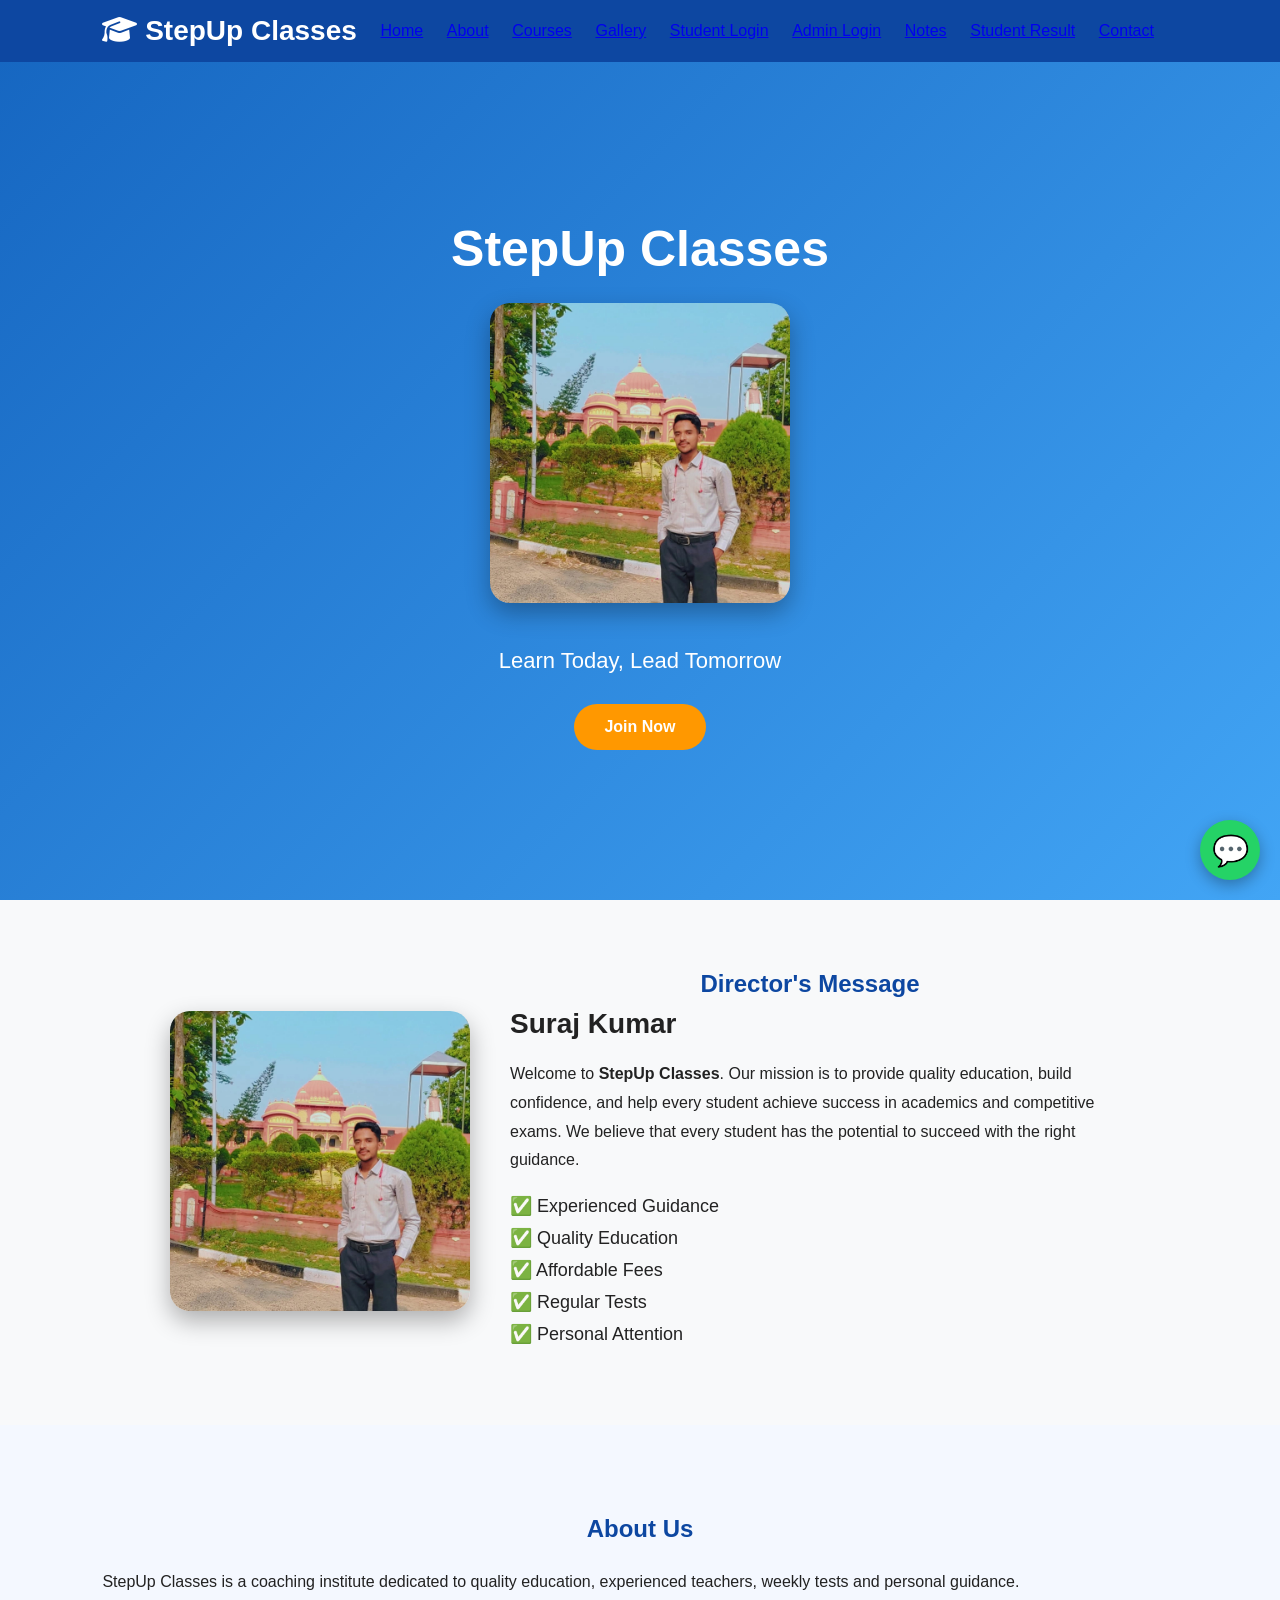
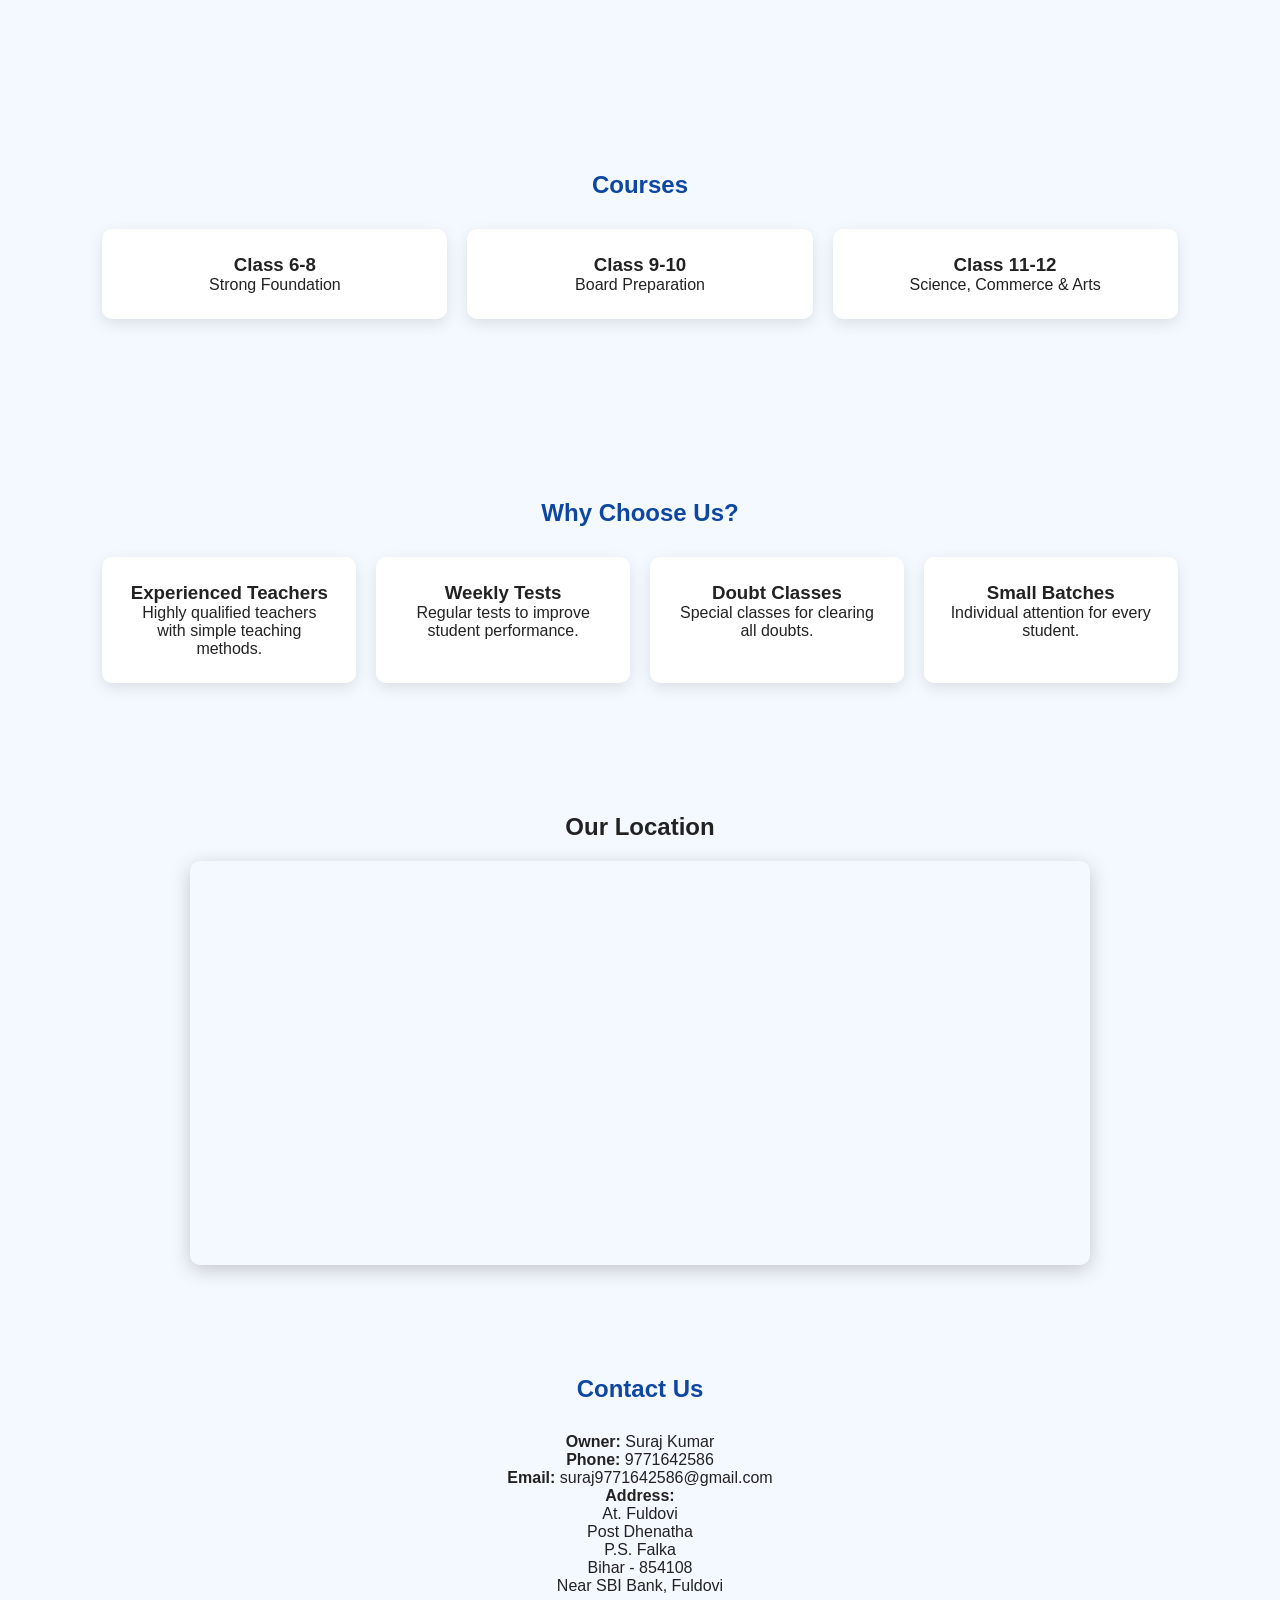
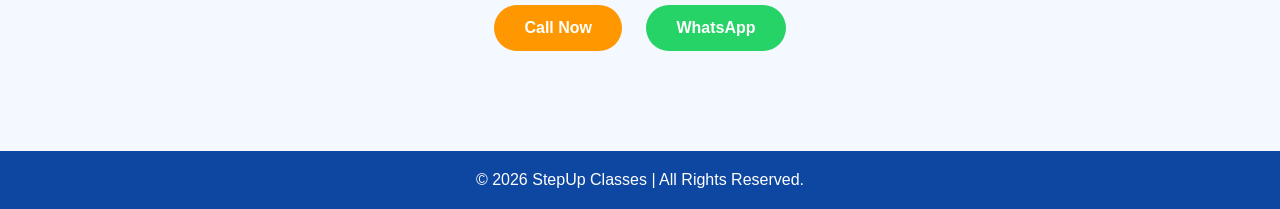
==== commit f5408084: "Update index.html" ====
--- a/index.html
+++ b/index.html
@@ -1,259 +1,234 @@
-
 <!DOCTYPE html>
 <html lang="en">
-
 <head>
 <meta charset="UTF-8">
 <meta name="viewport" content="width=device-width, initial-scale=1.0">
-
 <title>StepUp Classes | Best Coaching Institute in Fuldovi, Bihar</title>
-
-<meta name="description" content="StepUp Classes - Coaching Institute in Fuldovi, Falka, Katihar, Bihar. Classes 6 to 12, Board Preparation, Weekly Tests, Study Notes and Personal Guidance.">
+<meta name="description" content="StepUp Classes - Best Coaching Institute in Fuldovi, Falka, Katihar, Bihar. Classes 6 to 12, Board Preparation, Weekly Tests, Study Notes and Personal Guidance.">
 
 <meta name="keywords" content="StepUp Classes, Coaching Institute, Fuldovi, Falka, Katihar, Bihar, Class 6, Class 7, Class 8, Class 9, Class 10, Class 11, Class 12, Tuition, Board Exam">
 
 <meta name="author" content="Suraj Kumar">
+
 <meta name="robots" content="index, follow">
 
 <meta property="og:title" content="StepUp Classes">
-<meta property="og:description" content="Coaching Institute for Classes 6 to 12 in Fuldovi, Bihar.">
+
+<meta property="og:description" content="Best Coaching Institute for Classes 6 to 12 in Fuldovi, Bihar.">
+
 <meta property="og:type" content="website">
+
 <meta property="og:image" content="WhatsApp Image 2026-07-27 at 7.44.07 PM.jpeg">
-
 <link rel="stylesheet" href="style.css">
 
-<link rel="stylesheet" href="https://cdnjs.cloudflare.com/ajax/libs/font-awesome/6.5.2/css/all.min.css">
+<link rel="stylesheet"
+href="https://cdnjs.cloudflare.com/ajax/libs/font-awesome/6.5.2/css/all.min.css">
 
 </head>
 
 <body>
 
-<!-- HEADER AND NAVIGATION -->
-
 <header>
 
-    <div class="logo">
-        <i class="fa-solid fa-graduation-cap"></i>
-        StepUp Classes
-    </div>
-
-    <nav>
-        <a href="#home">Home</a>
-        <a href="#about">About</a>
-        <a href="#courses">Courses</a>
-        <a href="gallery.html">Gallery</a>
-        <a href="login.html">Student Login</a>
-        <a href="admin-dashboard.html">Admin Login</a>
-        <a href="notes.html">Notes</a>
-        <a href="result.html">Student Result</a>
-        <a href="#contact">Contact</a>
-    </nav>
+<div class="logo">
+<i class="fa-solid fa-graduation-cap"></i>
+StepUp Classes
+</div>
+<a href="#home">Home</a>
+<a href="#about">About</a>
+<a href="#courses">Courses</a>
+<a href="gallery.html">Gallery</a>
+<a href="login.html">Student Login</a>
+<a href="admin-dashboard.html">Admin Login</a>
+<a href="notes.html">Notes</a>
+<a href="result.html">Student Result</a>
+<a href="#contact">Contact</a>     
+<nav>
+
+</nav>
 
 </header>
 
-<!-- HOME SECTION -->
-
 <section class="hero" id="home">
 
-    <h1>StepUp Classes</h1>
-
-    <img
-        src="WhatsApp Image 2026-07-27 at 7.44.07 PM.jpeg"
-        alt="StepUp Classes"
-        class="hero-image"
-    >
-
-    <p>Learn Today, Lead Tomorrow</p>
-
-    <a href="admission.html" class="btn">
-        Join Now
-    </a>
-
-</section>
-
-<!-- DIRECTOR SECTION -->
-
+<h1>StepUp Classes</h1>
+<img src="WhatsApp Image 2026-07-27 at 7.44.07 PM.jpeg"
+     alt="StepUp Classes"
+     class="hero-image">
+<p>
+Learn Today, Lead Tomorrow
+</p>
+
+<a href="admission.html" class="btn">
+Join Now
+</a>
+
+</section>
 <section class="director">
 
-    <div class="director-image">
-        <img
-            src="WhatsApp Image 2026-07-27 at 7.44.07 PM.jpeg"
-            alt="Director"
-        >
-    </div>
-
-    <div class="director-content">
-
-        <h2>Director's Message</h2>
-
-        <h3>Suraj Kumar</h3>
-
-        <p>
-            Welcome to <strong>StepUp Classes</strong>.
-            Our mission is to provide quality education, build confidence,
-            and help every student achieve success in academics and competitive exams.
-            We believe that every student has the potential to succeed with the right guidance.
-        </p>
-
-        <ul>
-            <li>✅ Experienced Guidance</li>
-            <li>✅ Quality Education</li>
-            <li>✅ Affordable Fees</li>
-            <li>✅ Regular Tests</li>
-            <li>✅ Personal Attention</li>
-        </ul>
-
-    </div>
-
-</section>
-
-<!-- ABOUT SECTION -->
-
+<div class="director-image">
+<img src="WhatsApp Image 2026-07-27 at 7.44.07 PM.jpeg" alt="Director">
+</div>
+
+<div class="director-content">
+<h2>Director's Message</h2>
+
+<h3>Suraj Kumar</h3>
+
+<p>
+Welcome to <strong>StepUp Classes</strong>.
+Our mission is to provide quality education, build confidence,
+and help every student achieve success in academics and competitive exams.
+We believe that every student has the potential to succeed with the right guidance.
+</p>
+
+<ul>
+<li>✅ Experienced Guidance</li>
+<li>✅ Quality Education</li>
+<li>✅ Affordable Fees</li>
+<li>✅ Regular Tests</li>
+<li>✅ Personal Attention</li>
+</ul>
+
+</div>
+
+</section>
 <section id="about">
 
-    <h2>About Us</h2>
-
-    <p>
-        StepUp Classes is a coaching institute dedicated to quality education,
-        experienced teachers, weekly tests and personal guidance.
-    </p>
-
-</section>
-
-<!-- COURSES SECTION -->
+<h2>About Us</h2>
+
+<p>
+
+StepUp Classes is a coaching institute dedicated to quality education, experienced teachers, weekly tests and personal guidance.
+
+</p>
+
+</section>
 
 <section id="courses">
 
-    <h2>Courses</h2>
-
-    <div class="cards">
-
-        <div class="card">
-            <h3>Class 6-8</h3>
-            <p>Strong Foundation</p>
-        </div>
-
-        <div class="card">
-            <h3>Class 9-10</h3>
-            <p>Board Preparation</p>
-        </div>
-
-        <div class="card">
-            <h3>Class 11-12</h3>
-            <p>Science, Commerce & Arts</p>
-        </div>
-
-    </div>
-
-</section>
-
-<!-- FEATURES SECTION -->
-
-<section id="features">
-
-    <h2>Why Choose Us?</h2>
-
-    <div class="cards">
-
-        <div class="card">
-            <h3>Experienced Teachers</h3>
-            <p>Highly qualified teachers with simple teaching methods.</p>
-        </div>
-
-        <div class="card">
-            <h3>Weekly Tests</h3>
-            <p>Regular tests to improve student performance.</p>
-        </div>
-
-        <div class="card">
-            <h3>Doubt Classes</h3>
-            <p>Special classes for clearing all doubts.</p>
-        </div>
-
-        <div class="card">
-            <h3>Small Batches</h3>
-            <p>Individual attention for every student.</p>
-        </div>
-
-    </div>
-
-</section>
-
-<!-- LOCATION SECTION -->
-
-<section id="location">
-
-    <h2 style="text-align:center; margin-top:40px;">
-        Our Location
-    </h2>
-
-    <div style="max-width:900px; margin:20px auto; border-radius:10px; overflow:hidden; box-shadow:0 5px 20px rgba(0,0,0,.2);">
-
-        <iframe
-            src="https://www.google.com/maps/embed?pb=!1m14!1m8!1m3!1d1498.0815189479695!2d87.39373389073462!3d25.626917360752053!3m2!1i1024!2i768!4f13.1!3m3!1m2!1s0x39f00300631150e9%3A0xb2e116ee1e59b1e3!2sSuraj%20place!5e1!3m2!1sen!2sin!4v1785159056121!5m2!1sen!2sin"
-            width="100%"
-            height="400"
-            style="border:0;"
-            allowfullscreen=""
-            loading="lazy"
-            referrerpolicy="strict-origin-when-cross-origin">
-        </iframe>
-
-    </div>
-
-</section>
-
-<!-- CONTACT SECTION -->
-
-<section id="contact">
-
-    <h2>Contact Us</h2>
-
-    <p><strong>Owner:</strong> Suraj Kumar</p>
-
-    <p><strong>Phone:</strong> 9771642586</p>
-
-    <p><strong>Email:</strong> suraj9771642586@gmail.com</p>
-
-    <p>
-        <strong>Address:</strong><br>
-        At. Fuldovi<br>
-        Post Dhenatha<br>
-        P.S. Falka<br>
-        Bihar - 854108<br>
-        Near SBI Bank, Fuldovi
-    </p>
-
-    <a href="tel:9771642586" class="btn">
-        Call Now
-    </a>
-
-    <a href="https://wa.me/919771642586" class="btn whatsapp">
-        WhatsApp
-    </a>
-
-</section>
-
-<!-- FOOTER -->
+<h2>Courses</h2>
+
+<div class="cards">
+
+<div class="card">
+
+<h3>Class 6-8</h3>
+
+<p>
+
+Strong Foundation
+
+</p>
+
+</div>
+
+<div class="card">
+
+<h3>Class 9-10</h3>
+
+<p>
+
+Board Preparation
+
+</p>
+
+</div>
+
+<div class="card">
+
+<h3>Class 11-12</h3>
+
+<p>
+
+Science, Commerce & Arts
+
+</p>
+
+</div>
+
+</div>
+
+</section><section id="features">
+
+<h2>Why Choose Us?</h2>
+
+<div class="cards">
+
+<div class="card">
+<h3>Experienced Teachers</h3>
+<p>Highly qualified teachers with simple teaching methods.</p>
+</div>
+
+<div class="card">
+<h3>Weekly Tests</h3>
+<p>Regular tests to improve student performance.</p>
+</div>
+
+<div class="card">
+<h3>Doubt Classes</h3>
+<p>Special classes for clearing all doubts.</p>
+</div>
+
+<div class="card">
+<h3>Small Batches</h3>
+<p>Individual attention for every student.</p>
+</div>
+
+</div>
+
+</section>
+
+<h2 style="text-align:center; margin-top:40px;">Our Location</h2>
+
+<div style="max-width:900px; margin:20px auto; border-radius:10px; overflow:hidden; box-shadow:0 5px 20px rgba(0,0,0,.2);">
+
+<iframe
+src="https://www.google.com/maps/embed?pb=!1m14!1m8!1m3!1d1498.0815189479695!2d87.39373389073462!3d25.626917360752053!3m2!1i1024!2i768!4f13.1!3m3!1m2!1s0x39f00300631150e9%3A0xb2e116ee1e59b1e3!2sSuraj%20place!5e1!3m2!1sen!2sin!4v1785159056121!5m2!1sen!2sin"
+width="100%"
+height="400"
+style="border:0;"
+allowfullscreen=""
+loading="lazy"
+referrerpolicy="strict-origin-when-cross-origin">
+</iframe>
+
+</div><section id="contact">
+
+<h2>Contact Us</h2>
+
+<p><strong>Owner:</strong> Suraj Kumar</p>
+
+<p><strong>Phone:</strong> 9771642586</p>
+
+<p><strong>Email:</strong> suraj9771642586@gmail.com</p>
+
+<p>
+<strong>Address:</strong><br>
+
+At. Fuldovi<br>
+Post Dhenatha<br>
+P.S. Falka<br>
+Bihar - 854108<br>
+Near SBI Bank, Fuldovi
+
+</p>
+
+<a href="tel:9771642586" class="btn">Call Now</a>
+
+<a href="https://wa.me/919771642586" class="btn whatsapp">WhatsApp</a>
+
+</section>
 
 <footer>
 
-    <p>© 2026 StepUp Classes | All Rights Reserved.</p>
+<p>© 2026 StepUp Classes | All Rights Reserved.</p>
 
 </footer>
 
-<!-- WHATSAPP FLOAT BUTTON -->
-
-<a
-    href="https://wa.me/919341167172"
-    class="whatsapp-float"
-    target="_blank"
-    rel="noopener noreferrer"
-    aria-label="Chat on WhatsApp">
-    <i class="fa-brands fa-whatsapp"></i>
+<script src="script.js"></script>
+<a href="https://wa.me/919341167172" class="whatsapp-float" target="_blank">
+    💬
 </a>
-
-<script src="script.js"></script>
-
 </body>
 </html>
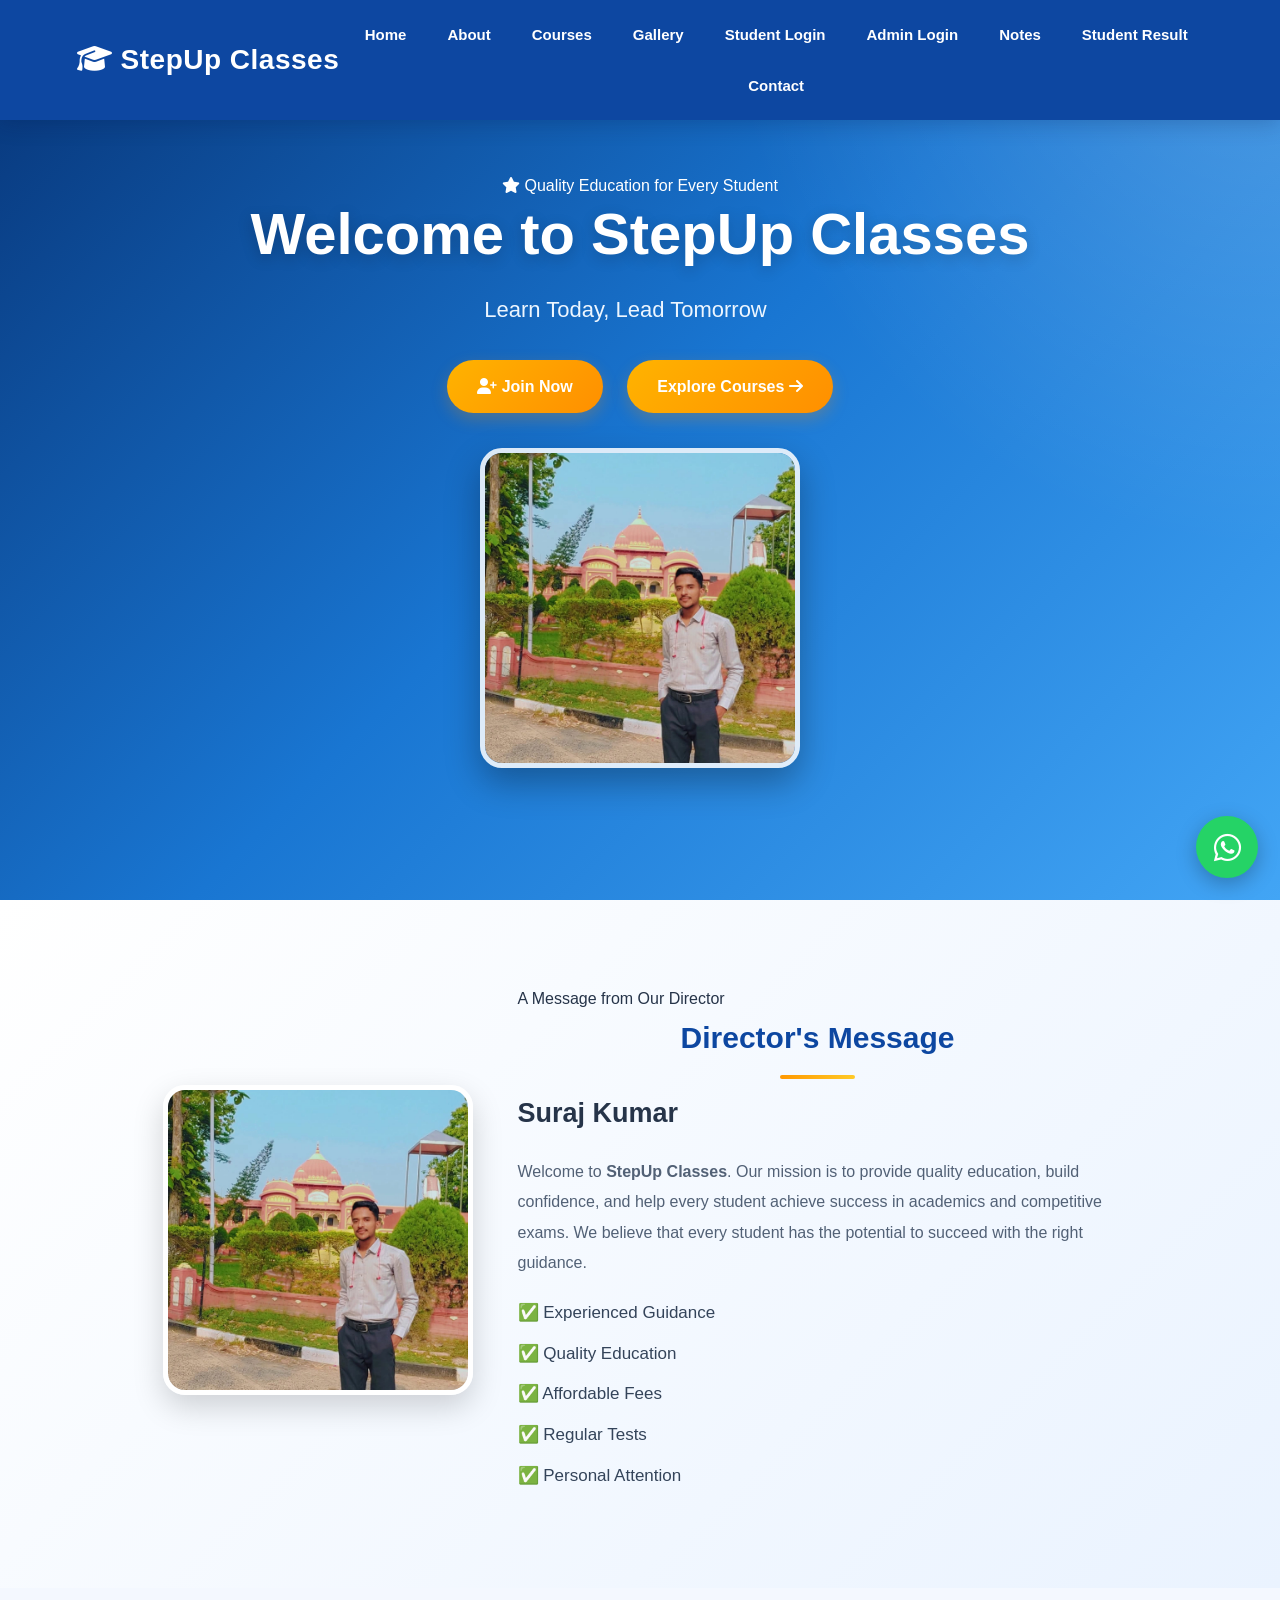
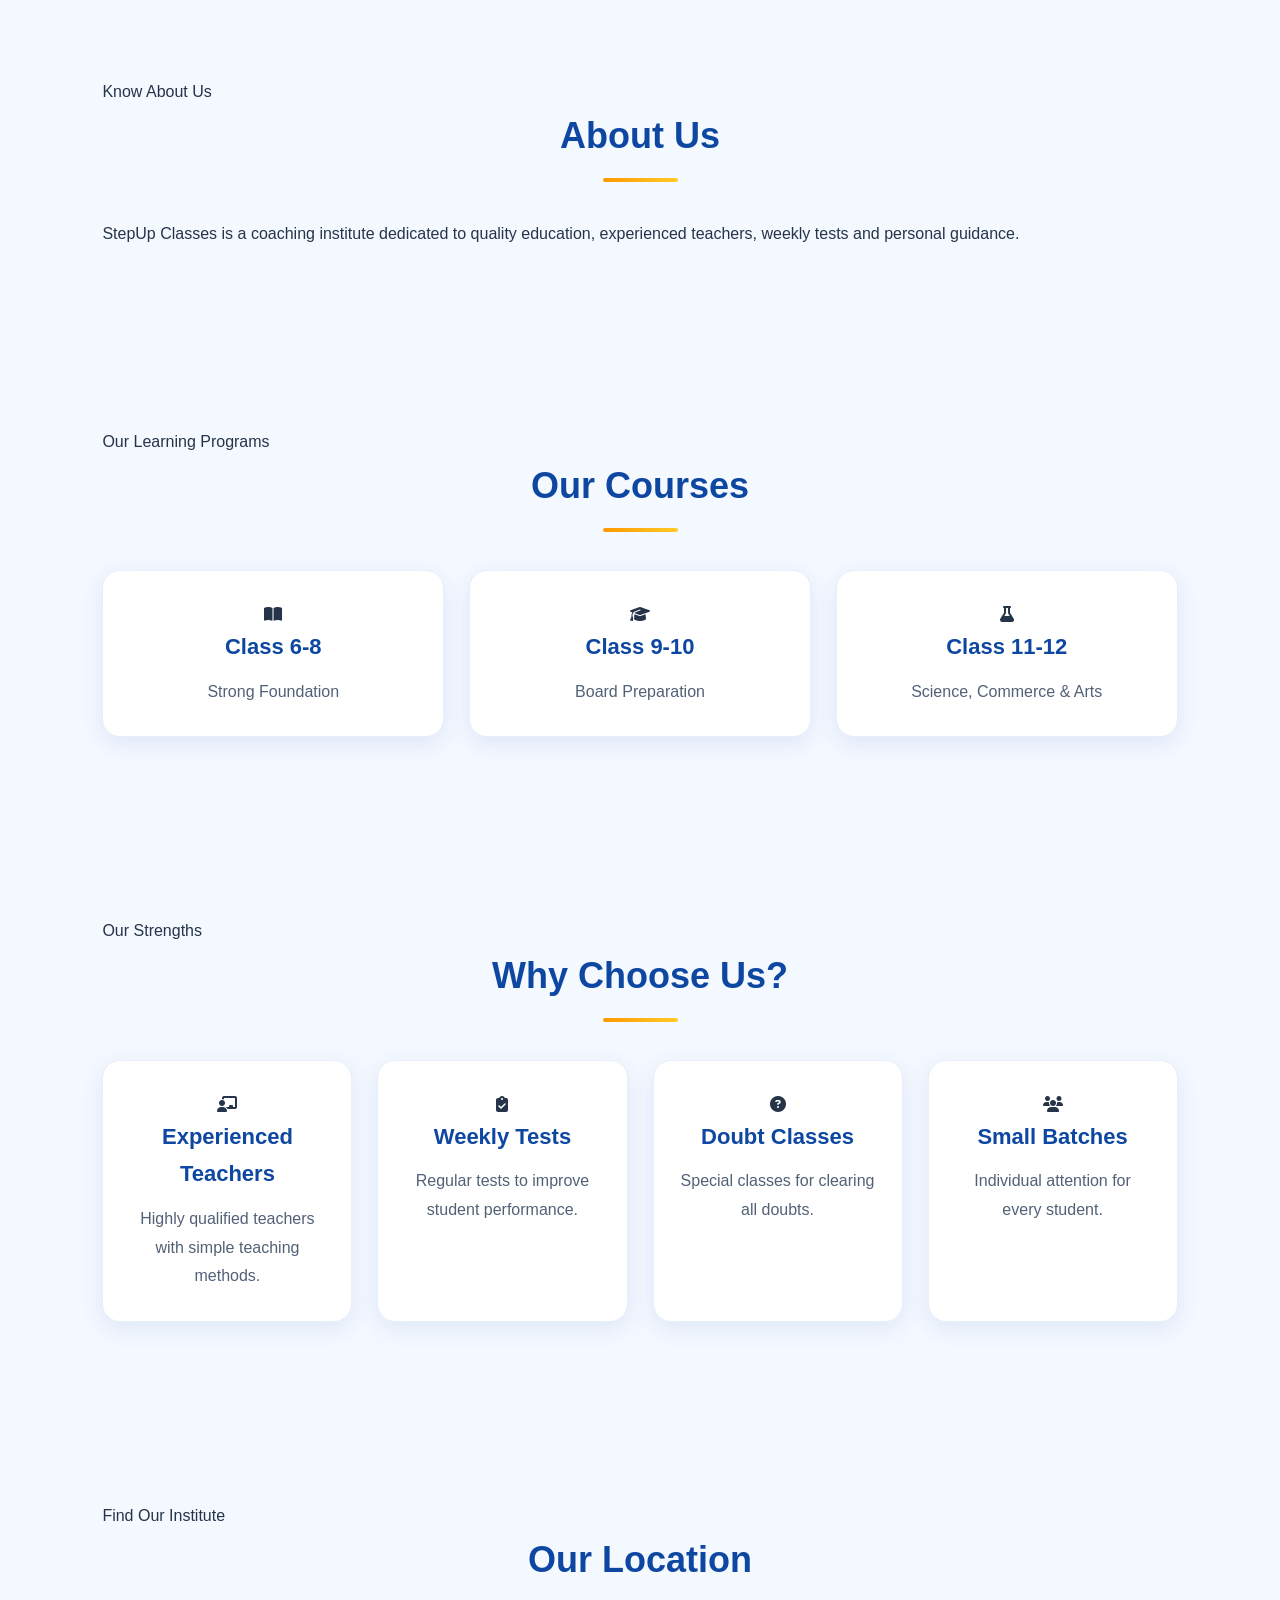
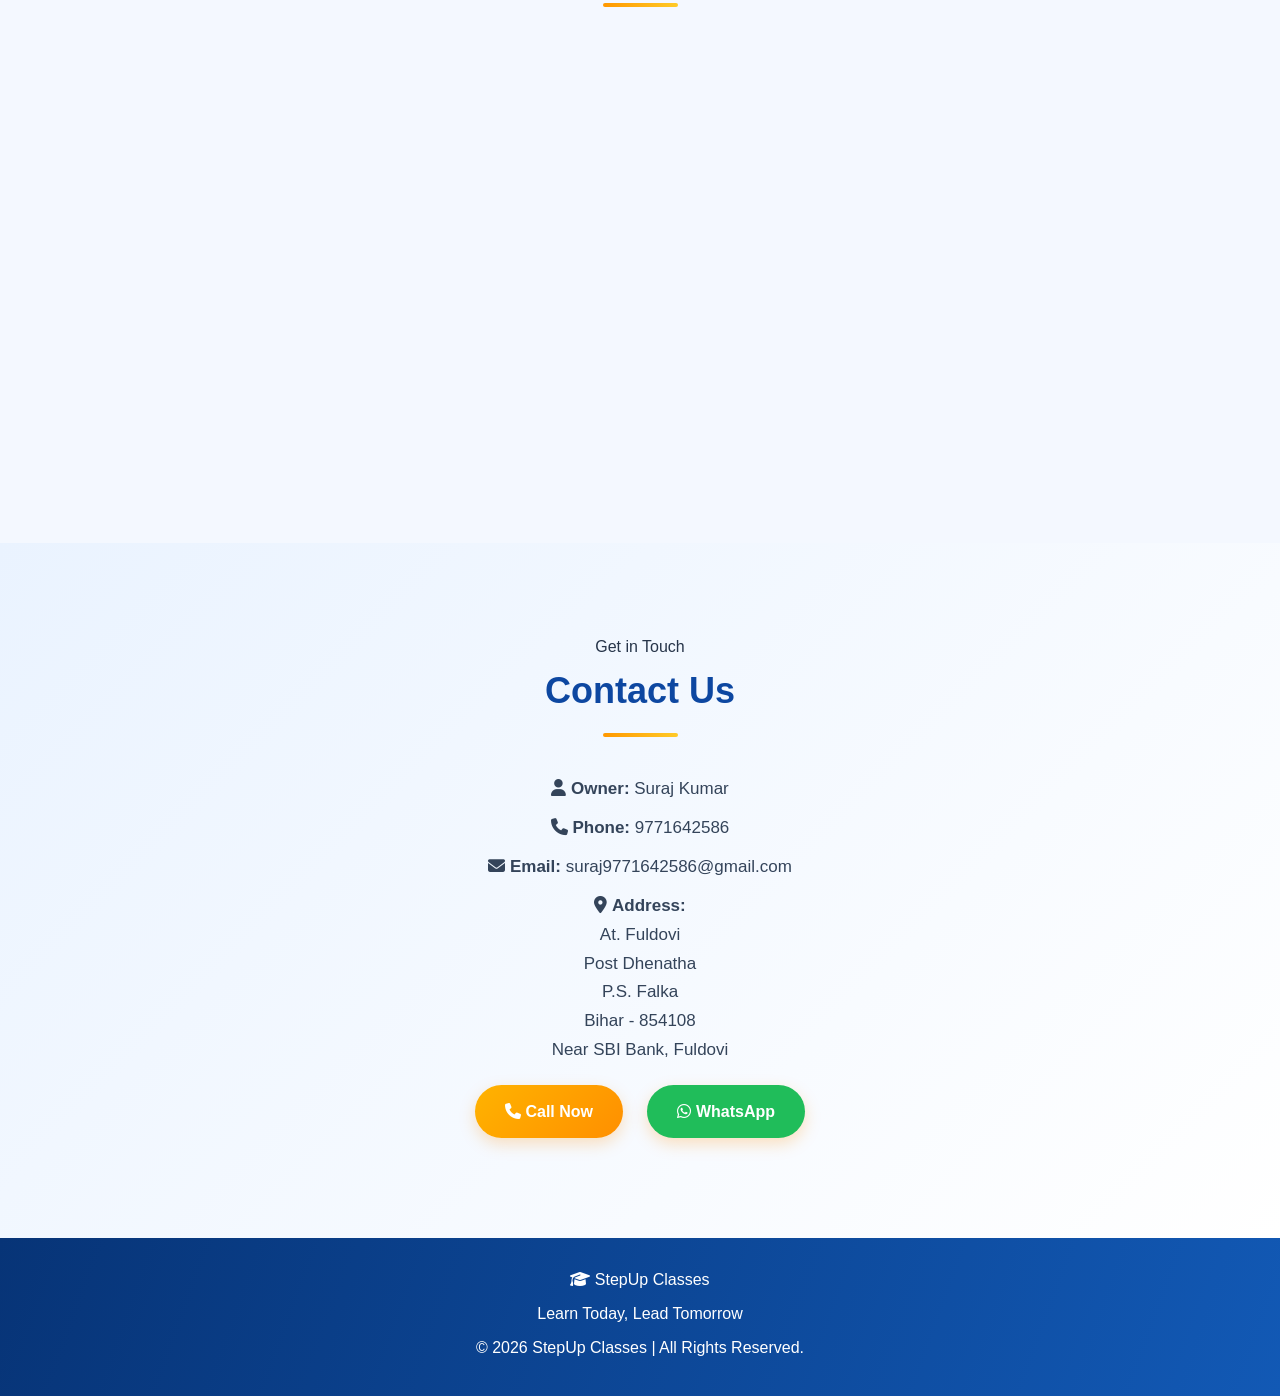
==== commit c7bddb32: "Update index.html" ====
--- a/index.html
+++ b/index.html
@@ -1,234 +1,259 @@
+
 <!DOCTYPE html>
 <html lang="en">
 <head>
 <meta charset="UTF-8">
 <meta name="viewport" content="width=device-width, initial-scale=1.0">
+
 <title>StepUp Classes | Best Coaching Institute in Fuldovi, Bihar</title>
+
 <meta name="description" content="StepUp Classes - Best Coaching Institute in Fuldovi, Falka, Katihar, Bihar. Classes 6 to 12, Board Preparation, Weekly Tests, Study Notes and Personal Guidance.">
-
-<meta name="keywords" content="StepUp Classes, Coaching Institute, Fuldovi, Falka, Katihar, Bihar, Class 6, Class 7, Class 8, Class 9, Class 10, Class 11, Class 12, Tuition, Board Exam">
-
+<meta name="keywords" content="StepUp Classes, Coaching Institute, Fuldovi, Falka, Katihar, Bihar, Class 6 to 12, Tuition, Board Exam">
 <meta name="author" content="Suraj Kumar">
-
 <meta name="robots" content="index, follow">
 
 <meta property="og:title" content="StepUp Classes">
-
 <meta property="og:description" content="Best Coaching Institute for Classes 6 to 12 in Fuldovi, Bihar.">
-
 <meta property="og:type" content="website">
-
 <meta property="og:image" content="WhatsApp Image 2026-07-27 at 7.44.07 PM.jpeg">
+
 <link rel="stylesheet" href="style.css">
-
-<link rel="stylesheet"
-href="https://cdnjs.cloudflare.com/ajax/libs/font-awesome/6.5.2/css/all.min.css">
-
+<link rel="stylesheet" href="https://cdnjs.cloudflare.com/ajax/libs/font-awesome/6.5.2/css/all.min.css">
 </head>
 
 <body>
 
+<!-- HEADER -->
 <header>
-
-<div class="logo">
-<i class="fa-solid fa-graduation-cap"></i>
-StepUp Classes
-</div>
-<a href="#home">Home</a>
-<a href="#about">About</a>
-<a href="#courses">Courses</a>
-<a href="gallery.html">Gallery</a>
-<a href="login.html">Student Login</a>
-<a href="admin-dashboard.html">Admin Login</a>
-<a href="notes.html">Notes</a>
-<a href="result.html">Student Result</a>
-<a href="#contact">Contact</a>     
-<nav>
-
-</nav>
-
+    <div class="logo">
+        <i class="fa-solid fa-graduation-cap"></i>
+        StepUp Classes
+    </div>
+
+    <nav>
+        <a href="#home">Home</a>
+        <a href="#about">About</a>
+        <a href="#courses">Courses</a>
+        <a href="gallery.html">Gallery</a>
+        <a href="login.html">Student Login</a>
+        <a href="admin-dashboard.html">Admin Login</a>
+        <a href="notes.html">Notes</a>
+        <a href="result.html">Student Result</a>
+        <a href="#contact">Contact</a>
+    </nav>
 </header>
 
+<!-- HERO -->
 <section class="hero" id="home">
-
-<h1>StepUp Classes</h1>
-<img src="WhatsApp Image 2026-07-27 at 7.44.07 PM.jpeg"
-     alt="StepUp Classes"
-     class="hero-image">
-<p>
-Learn Today, Lead Tomorrow
-</p>
-
-<a href="admission.html" class="btn">
-Join Now
+    <div class="hero-content">
+        <span class="hero-tag">
+            <i class="fa-solid fa-star"></i>
+            Quality Education for Every Student
+        </span>
+
+        <h1>Welcome to <span>StepUp Classes</span></h1>
+
+        <p>Learn Today, Lead Tomorrow</p>
+
+        <div class="hero-buttons">
+            <a href="admission.html" class="btn">
+                <i class="fa-solid fa-user-plus"></i> Join Now
+            </a>
+
+            <a href="#courses" class="btn btn-outline">
+                Explore Courses
+                <i class="fa-solid fa-arrow-right"></i>
+            </a>
+        </div>
+
+        <img src="WhatsApp Image 2026-07-27 at 7.44.07 PM.jpeg"
+             alt="StepUp Classes"
+             class="hero-image">
+    </div>
+</section>
+
+<!-- DIRECTOR -->
+<section class="director">
+    <div class="director-image">
+        <img src="WhatsApp Image 2026-07-27 at 7.44.07 PM.jpeg" alt="Director">
+    </div>
+
+    <div class="director-content">
+        <span class="section-tag">A Message from Our Director</span>
+        <h2>Director's Message</h2>
+        <h3>Suraj Kumar</h3>
+
+        <p>
+            Welcome to <strong>StepUp Classes</strong>.
+            Our mission is to provide quality education, build confidence,
+            and help every student achieve success in academics and competitive exams.
+            We believe that every student has the potential to succeed with the right guidance.
+        </p>
+
+        <ul>
+            <li>✅ Experienced Guidance</li>
+            <li>✅ Quality Education</li>
+            <li>✅ Affordable Fees</li>
+            <li>✅ Regular Tests</li>
+            <li>✅ Personal Attention</li>
+        </ul>
+    </div>
+</section>
+
+<!-- ABOUT -->
+<section id="about">
+    <span class="section-tag">Know About Us</span>
+    <h2>About Us</h2>
+
+    <div class="about-content">
+        <p>
+            StepUp Classes is a coaching institute dedicated to quality education,
+            experienced teachers, weekly tests and personal guidance.
+        </p>
+    </div>
+</section>
+
+<!-- COURSES -->
+<section id="courses" class="light-section">
+    <span class="section-tag">Our Learning Programs</span>
+    <h2>Our Courses</h2>
+
+    <div class="cards">
+        <div class="card">
+            <div class="card-icon">
+                <i class="fa-solid fa-book-open"></i>
+            </div>
+            <h3>Class 6-8</h3>
+            <p>Strong Foundation</p>
+        </div>
+
+        <div class="card">
+            <div class="card-icon">
+                <i class="fa-solid fa-graduation-cap"></i>
+            </div>
+            <h3>Class 9-10</h3>
+            <p>Board Preparation</p>
+        </div>
+
+        <div class="card">
+            <div class="card-icon">
+                <i class="fa-solid fa-flask"></i>
+            </div>
+            <h3>Class 11-12</h3>
+            <p>Science, Commerce & Arts</p>
+        </div>
+    </div>
+</section>
+
+<!-- FEATURES -->
+<section id="features">
+    <span class="section-tag">Our Strengths</span>
+    <h2>Why Choose Us?</h2>
+
+    <div class="cards">
+        <div class="card">
+            <div class="card-icon">
+                <i class="fa-solid fa-chalkboard-user"></i>
+            </div>
+            <h3>Experienced Teachers</h3>
+            <p>Highly qualified teachers with simple teaching methods.</p>
+        </div>
+
+        <div class="card">
+            <div class="card-icon">
+                <i class="fa-solid fa-clipboard-check"></i>
+            </div>
+            <h3>Weekly Tests</h3>
+            <p>Regular tests to improve student performance.</p>
+        </div>
+
+        <div class="card">
+            <div class="card-icon">
+                <i class="fa-solid fa-circle-question"></i>
+            </div>
+            <h3>Doubt Classes</h3>
+            <p>Special classes for clearing all doubts.</p>
+        </div>
+
+        <div class="card">
+            <div class="card-icon">
+                <i class="fa-solid fa-users"></i>
+            </div>
+            <h3>Small Batches</h3>
+            <p>Individual attention for every student.</p>
+        </div>
+    </div>
+</section>
+
+<!-- LOCATION -->
+<section id="location" class="light-section">
+    <span class="section-tag">Find Our Institute</span>
+    <h2>Our Location</h2>
+
+    <div class="map-container">
+        <iframe
+            src="https://www.google.com/maps/embed?pb=!1m14!1m8!1m3!1d1498.0815189479695!2d87.39373389073462!3d25.626917360752053!3m2!1i1024!2i768!4f13.1!3m3!1m2!1s0x39f00300631150e9%3A0xb2e116ee1e59b1e3!2sSuraj%20place!5e1!3m2!1sen!2sin!4v1785159056121!5m2!1sen!2sin"
+            width="100%"
+            height="400"
+            style="border:0;"
+            allowfullscreen=""
+            loading="lazy"
+            referrerpolicy="strict-origin-when-cross-origin">
+        </iframe>
+    </div>
+</section>
+
+<!-- CONTACT -->
+<section id="contact">
+    <span class="section-tag">Get in Touch</span>
+    <h2>Contact Us</h2>
+
+    <div class="contact-card">
+        <p><i class="fa-solid fa-user"></i> <strong>Owner:</strong> Suraj Kumar</p>
+        <p><i class="fa-solid fa-phone"></i> <strong>Phone:</strong> 9771642586</p>
+        <p><i class="fa-solid fa-envelope"></i> <strong>Email:</strong> suraj9771642586@gmail.com</p>
+
+        <p class="address">
+            <i class="fa-solid fa-location-dot"></i>
+            <strong>Address:</strong><br>
+            At. Fuldovi<br>
+            Post Dhenatha<br>
+            P.S. Falka<br>
+            Bihar - 854108<br>
+            Near SBI Bank, Fuldovi
+        </p>
+
+        <div class="contact-buttons">
+            <a href="tel:9771642586" class="btn">
+                <i class="fa-solid fa-phone"></i> Call Now
+            </a>
+
+            <a href="https://wa.me/919771642586" class="btn whatsapp" target="_blank" rel="noopener">
+                <i class="fa-brands fa-whatsapp"></i> WhatsApp
+            </a>
+        </div>
+    </div>
+</section>
+
+<!-- FOOTER -->
+<footer>
+    <div class="footer-logo">
+        <i class="fa-solid fa-graduation-cap"></i>
+        StepUp Classes
+    </div>
+    <p>Learn Today, Lead Tomorrow</p>
+    <p>© 2026 StepUp Classes | All Rights Reserved.</p>
+</footer>
+
+<!-- FLOATING WHATSAPP -->
+<a href="https://wa.me/919341167172"
+   class="whatsapp-float"
+   target="_blank"
+   rel="noopener"
+   aria-label="Chat on WhatsApp">
+    <i class="fa-brands fa-whatsapp"></i>
 </a>
 
-</section>
-<section class="director">
-
-<div class="director-image">
-<img src="WhatsApp Image 2026-07-27 at 7.44.07 PM.jpeg" alt="Director">
-</div>
-
-<div class="director-content">
-<h2>Director's Message</h2>
-
-<h3>Suraj Kumar</h3>
-
-<p>
-Welcome to <strong>StepUp Classes</strong>.
-Our mission is to provide quality education, build confidence,
-and help every student achieve success in academics and competitive exams.
-We believe that every student has the potential to succeed with the right guidance.
-</p>
-
-<ul>
-<li>✅ Experienced Guidance</li>
-<li>✅ Quality Education</li>
-<li>✅ Affordable Fees</li>
-<li>✅ Regular Tests</li>
-<li>✅ Personal Attention</li>
-</ul>
-
-</div>
-
-</section>
-<section id="about">
-
-<h2>About Us</h2>
-
-<p>
-
-StepUp Classes is a coaching institute dedicated to quality education, experienced teachers, weekly tests and personal guidance.
-
-</p>
-
-</section>
-
-<section id="courses">
-
-<h2>Courses</h2>
-
-<div class="cards">
-
-<div class="card">
-
-<h3>Class 6-8</h3>
-
-<p>
-
-Strong Foundation
-
-</p>
-
-</div>
-
-<div class="card">
-
-<h3>Class 9-10</h3>
-
-<p>
-
-Board Preparation
-
-</p>
-
-</div>
-
-<div class="card">
-
-<h3>Class 11-12</h3>
-
-<p>
-
-Science, Commerce & Arts
-
-</p>
-
-</div>
-
-</div>
-
-</section><section id="features">
-
-<h2>Why Choose Us?</h2>
-
-<div class="cards">
-
-<div class="card">
-<h3>Experienced Teachers</h3>
-<p>Highly qualified teachers with simple teaching methods.</p>
-</div>
-
-<div class="card">
-<h3>Weekly Tests</h3>
-<p>Regular tests to improve student performance.</p>
-</div>
-
-<div class="card">
-<h3>Doubt Classes</h3>
-<p>Special classes for clearing all doubts.</p>
-</div>
-
-<div class="card">
-<h3>Small Batches</h3>
-<p>Individual attention for every student.</p>
-</div>
-
-</div>
-
-</section>
-
-<h2 style="text-align:center; margin-top:40px;">Our Location</h2>
-
-<div style="max-width:900px; margin:20px auto; border-radius:10px; overflow:hidden; box-shadow:0 5px 20px rgba(0,0,0,.2);">
-
-<iframe
-src="https://www.google.com/maps/embed?pb=!1m14!1m8!1m3!1d1498.0815189479695!2d87.39373389073462!3d25.626917360752053!3m2!1i1024!2i768!4f13.1!3m3!1m2!1s0x39f00300631150e9%3A0xb2e116ee1e59b1e3!2sSuraj%20place!5e1!3m2!1sen!2sin!4v1785159056121!5m2!1sen!2sin"
-width="100%"
-height="400"
-style="border:0;"
-allowfullscreen=""
-loading="lazy"
-referrerpolicy="strict-origin-when-cross-origin">
-</iframe>
-
-</div><section id="contact">
-
-<h2>Contact Us</h2>
-
-<p><strong>Owner:</strong> Suraj Kumar</p>
-
-<p><strong>Phone:</strong> 9771642586</p>
-
-<p><strong>Email:</strong> suraj9771642586@gmail.com</p>
-
-<p>
-<strong>Address:</strong><br>
-
-At. Fuldovi<br>
-Post Dhenatha<br>
-P.S. Falka<br>
-Bihar - 854108<br>
-Near SBI Bank, Fuldovi
-
-</p>
-
-<a href="tel:9771642586" class="btn">Call Now</a>
-
-<a href="https://wa.me/919771642586" class="btn whatsapp">WhatsApp</a>
-
-</section>
-
-<footer>
-
-<p>© 2026 StepUp Classes | All Rights Reserved.</p>
-
-</footer>
-
 <script src="script.js"></script>
-<a href="https://wa.me/919341167172" class="whatsapp-float" target="_blank">
-    💬
-</a>
 </body>
 </html>
--- a/style.css
+++ b/style.css
@@ -1,3 +1,7 @@
+
+/* =====================================
+   STEPUP CLASSES - MODERN WEBSITE DESIGN
+===================================== */
 
 * {
     margin: 0;
@@ -7,244 +11,453 @@
     scroll-behavior: smooth;
 }
 
+html {
+    scroll-padding-top: 100px;
+}
+
 body {
     background: #f4f8ff;
-    color: #222;
-}
-
-/* HEADER */
+    color: #263449;
+    line-height: 1.7;
+    overflow-x: hidden;
+}
+
+/* =====================================
+   HEADER AND NAVIGATION
+===================================== */
+
 header {
     position: fixed;
     top: 0;
+    left: 0;
     width: 100%;
-    background: #0d47a1;
-    color: #fff;
+    min-height: 75px;
+    background: linear-gradient(110deg, #073477, #1259b5);
+    color: #ffffff;
     display: flex;
     justify-content: space-between;
     align-items: center;
-    padding: 15px 8%;
+    padding: 13px 6%;
     z-index: 1000;
+    box-shadow: 0 4px 20px rgba(0, 25, 70, 0.22);
 }
 
 .logo {
     font-size: 28px;
     font-weight: bold;
-}
-
-/* NAVIGATION MENU */
+    color: #ffffff;
+    white-space: nowrap;
+    letter-spacing: 0.5px;
+}
+
 header nav {
     display: flex;
     align-items: center;
+    justify-content: center;
     flex-wrap: wrap;
+    gap: 7px;
 }
 
 header nav a,
 header nav a:link,
-header nav a:visited {
+header nav a:visited,
+header nav a:active {
     color: #ffffff !important;
     text-decoration: none !important;
-    margin-left: 20px;
+    margin-left: 10px;
+    padding: 9px 12px;
+    font-size: 15px;
     font-weight: bold;
+    border-radius: 20px;
+    transition: all 0.3s ease;
 }
 
 header nav a:hover,
 header nav a:focus {
-    color: #ffcc00 !important;
-    text-decoration: underline !important;
-}
-
-/* HERO SECTION */
+    color: #073477 !important;
+    background: #ffcf40;
+    text-decoration: none !important;
+    transform: translateY(-2px);
+}
+
+/* =====================================
+   HERO SECTION
+===================================== */
+
 .hero {
     min-height: 100vh;
     display: flex;
     flex-direction: column;
     justify-content: center;
     align-items: center;
-    background: linear-gradient(135deg, #1565c0, #42a5f5);
+    background:
+        radial-gradient(circle at top right, rgba(255,255,255,0.18), transparent 35%),
+        linear-gradient(135deg, #073477, #1976d2, #42a5f5);
     color: white;
     text-align: center;
-    padding: 100px 20px 20px;
+    padding: 125px 20px 60px;
+    position: relative;
 }
 
 .hero h1 {
-    font-size: 50px;
+    font-size: clamp(34px, 5vw, 58px);
+    font-weight: 800;
+    line-height: 1.2;
+    max-width: 950px;
+    text-shadow: 0 4px 15px rgba(0,0,0,0.2);
 }
 
 .hero p {
-    margin: 20px 0;
-    font-size: 22px;
+    margin: 22px 0;
+    font-size: clamp(17px, 2vw, 22px);
+    max-width: 750px;
+    color: #edf6ff;
 }
 
 .hero-image {
     display: block;
-    width: 300px;
+    width: 320px;
     max-width: 90%;
     margin: 25px auto;
-    border-radius: 20px;
-    box-shadow: 0 10px 25px rgba(0,0,0,0.3);
-}
-
-/* BUTTON */
+    border: 5px solid rgba(255,255,255,0.85);
+    border-radius: 22px;
+    box-shadow: 0 15px 35px rgba(0,0,0,0.3);
+    transition: 0.4s;
+}
+
+.hero-image:hover {
+    transform: scale(1.04);
+}
+
+/* =====================================
+   BUTTONS
+===================================== */
+
 .btn {
     display: inline-block;
-    padding: 14px 30px;
-    background: #ff9800;
-    color: #fff;
-    text-decoration: none;
+    padding: 13px 30px;
+    background: linear-gradient(135deg, #ffb300, #ff8f00);
+    color: #ffffff !important;
+    text-decoration: none !important;
     border-radius: 30px;
     margin: 10px;
     font-weight: bold;
+    font-size: 16px;
+    border: none;
+    box-shadow: 0 6px 16px rgba(255,143,0,0.25);
+    transition: all 0.3s ease;
 }
 
 .btn:hover {
-    background: #e68900;
+    background: linear-gradient(135deg, #ff9800, #e67e00);
+    transform: translateY(-4px);
+    box-shadow: 0 10px 22px rgba(255,143,0,0.35);
 }
 
 .whatsapp {
-    background: #25D366;
-}
-
-/* SECTIONS */
+    background: #20bd5a;
+}
+
+.whatsapp:hover {
+    background: #159447;
+}
+
+/* =====================================
+   ALL SECTIONS
+===================================== */
+
 section {
     padding: 90px 8%;
+    scroll-margin-top: 85px;
 }
 
 section h2 {
     text-align: center;
     color: #0d47a1;
-    margin-bottom: 30px;
-}
-
-/* CARDS */
+    font-size: clamp(27px, 4vw, 36px);
+    margin-bottom: 38px;
+    font-weight: 800;
+    position: relative;
+}
+
+section h2::after {
+    content: "";
+    display: block;
+    width: 75px;
+    height: 4px;
+    margin: 12px auto 0;
+    border-radius: 10px;
+    background: linear-gradient(90deg, #ff9800, #ffca28);
+}
+
+/* =====================================
+   COURSE AND OTHER CARDS
+===================================== */
+
 .cards {
     display: grid;
     grid-template-columns: repeat(auto-fit, minmax(250px, 1fr));
-    gap: 20px;
+    gap: 25px;
 }
 
 .card {
-    background: white;
-    padding: 25px;
-    border-radius: 10px;
-    box-shadow: 0 5px 15px rgba(0,0,0,.1);
+    background: #ffffff;
+    padding: 30px 25px;
+    border-radius: 18px;
+    box-shadow: 0 7px 25px rgba(13,71,161,0.09);
     text-align: center;
+    border: 1px solid #e7effb;
+    transition: all 0.35s ease;
 }
 
 .card:hover {
-    transform: translateY(-5px);
-    transition: .3s;
-}
-
-/* CONTACT */
+    transform: translateY(-9px);
+    box-shadow: 0 15px 35px rgba(13,71,161,0.16);
+    border-color: #90caf9;
+}
+
+.card h3 {
+    color: #0d47a1;
+    font-size: 22px;
+    margin-bottom: 12px;
+}
+
+.card p {
+    color: #526176;
+    line-height: 1.8;
+}
+
+/* =====================================
+   DIRECTOR SECTION
+===================================== */
+
+.director {
+    display: flex;
+    align-items: center;
+    justify-content: center;
+    gap: 45px;
+    padding: 85px 10%;
+    flex-wrap: wrap;
+    background: linear-gradient(135deg, #ffffff, #eaf3ff);
+}
+
+.director-image img {
+    width: 310px;
+    max-width: 100%;
+    border-radius: 22px;
+    border: 5px solid #ffffff;
+    box-shadow: 0 12px 30px rgba(0,0,0,0.17);
+    transition: 0.4s;
+}
+
+.director-image img:hover {
+    transform: scale(1.03);
+}
+
+.director-content {
+    max-width: 600px;
+}
+
+.director-content h2 {
+    color: #0d47a1;
+    margin-bottom: 12px;
+    font-size: 30px;
+}
+
+.director-content h3 {
+    color: #263449;
+    margin-bottom: 20px;
+    font-size: 27px;
+}
+
+.director-content p {
+    line-height: 1.9;
+    margin-bottom: 20px;
+    color: #526176;
+}
+
+.director-content ul {
+    list-style: none;
+    padding: 0;
+}
+
+.director-content li {
+    margin: 12px 0;
+    font-size: 17px;
+    color: #34445a;
+}
+
+/* =====================================
+   CONTACT SECTION
+===================================== */
+
 #contact {
     text-align: center;
-}
-
-/* FOOTER */
+    background: linear-gradient(135deg, #eaf3ff, #ffffff);
+}
+
+#contact p {
+    margin: 10px 0;
+    font-size: 17px;
+    color: #34445a;
+}
+
+/* =====================================
+   FOOTER
+===================================== */
+
 footer {
-    background: #0d47a1;
+    background: linear-gradient(110deg, #073477, #1259b5);
     color: white;
     text-align: center;
-    padding: 20px;
-}
-
-/* WHATSAPP FLOAT BUTTON */
+    padding: 28px 15px;
+    line-height: 1.8;
+}
+
+footer p {
+    margin: 5px 0;
+}
+
+/* =====================================
+   FLOATING WHATSAPP BUTTON
+===================================== */
+
 .whatsapp-float {
     position: fixed;
-    bottom: 20px;
-    right: 20px;
-    width: 60px;
-    height: 60px;
-    background: #25D366;
-    color: #fff;
+    bottom: 22px;
+    right: 22px;
+    width: 62px;
+    height: 62px;
+    background: #25d366;
+    color: #ffffff !important;
     border-radius: 50%;
     display: flex;
     align-items: center;
     justify-content: center;
-    font-size: 30px;
-    text-decoration: none;
-    box-shadow: 0 5px 15px rgba(0,0,0,.3);
+    font-size: 31px;
+    text-decoration: none !important;
+    box-shadow: 0 6px 20px rgba(0,0,0,0.25);
     z-index: 999;
-    transition: .3s;
+    transition: 0.3s;
 }
 
 .whatsapp-float:hover {
-    transform: scale(1.1);
-}
-
-/* DIRECTOR SECTION */
-.director {
-    display: flex;
-    align-items: center;
-    justify-content: center;
-    gap: 40px;
-    padding: 70px 10%;
-    flex-wrap: wrap;
-    background: #f8f9fa;
-}
-
-.director-image img {
-    width: 300px;
-    border-radius: 20px;
-    box-shadow: 0 10px 25px rgba(0,0,0,.3);
-}
-
-.director-content {
-    max-width: 600px;
-}
-
-.director-content h2 {
-    color: #0d47a1;
-    margin-bottom: 10px;
-}
-
-.director-content h3 {
-    margin-bottom: 20px;
-    font-size: 28px;
-}
-
-.director-content p {
-    line-height: 1.8;
-    margin-bottom: 20px;
-}
-
-.director-content ul {
-    list-style: none;
-    padding: 0;
-}
-
-.director-content li {
-    margin: 10px 0;
-    font-size: 18px;
-}
-
-/* MOBILE RESPONSIVE */
+    transform: scale(1.12);
+    background: #159447;
+}
+
+/* =====================================
+   IMAGES
+===================================== */
+
+img {
+    max-width: 100%;
+}
+
+/* =====================================
+   MOBILE RESPONSIVE DESIGN
+===================================== */
+
+@media (max-width: 900px) {
+    header {
+        padding: 12px 3%;
+    }
+
+    .logo {
+        font-size: 24px;
+    }
+
+    header nav a,
+    header nav a:link,
+    header nav a:visited {
+        margin: 3px;
+        padding: 7px 9px;
+        font-size: 13px;
+    }
+}
+
 @media (max-width: 768px) {
     header {
+        position: relative;
         flex-direction: column;
-        padding: 12px 4%;
-    }
-
-    nav {
-        margin-top: 10px;
+        padding: 14px 10px;
+        gap: 10px;
+    }
+
+    header nav {
         justify-content: center;
-    }
-
-    header nav a {
+        margin-top: 5px;
+        gap: 3px;
+    }
+
+    header nav a,
+    header nav a:link,
+    header nav a:visited {
         display: inline-block;
-        margin: 8px !important;
-        font-size: 14px;
+        margin: 3px !important;
+        padding: 7px 9px;
+        font-size: 13px;
+    }
+
+    .hero {
+        min-height: 80vh;
+        padding: 65px 18px;
     }
 
     .hero h1 {
         font-size: 35px;
     }
 
+    .hero p {
+        font-size: 17px;
+    }
+
+    section {
+        padding: 65px 6%;
+    }
+
     .director {
         text-align: center;
+        padding: 60px 6%;
     }
 
     .director-image img {
-        width: 220px;
-    }
-}
+        width: 230px;
+    }
+
+    .director-content h3 {
+        font-size: 23px;
+    }
+
+    .cards {
+        grid-template-columns: 1fr;
+    }
+}
+
+@media (max-width: 420px) {
+    .logo {
+        font-size: 21px;
+    }
+
+    header nav a,
+    header nav a:link,
+    header nav a:visited {
+        font-size: 12px;
+        padding: 6px 8px;
+    }
+
+    .hero h1 {
+        font-size: 30px;
+    }
+
+    .btn {
+        padding: 11px 22px;
+        font-size: 14px;
+    }
+
+    .whatsapp-float {
+        width: 55px;
+        height: 55px;
+        font-size: 27px;
+    }
+}
